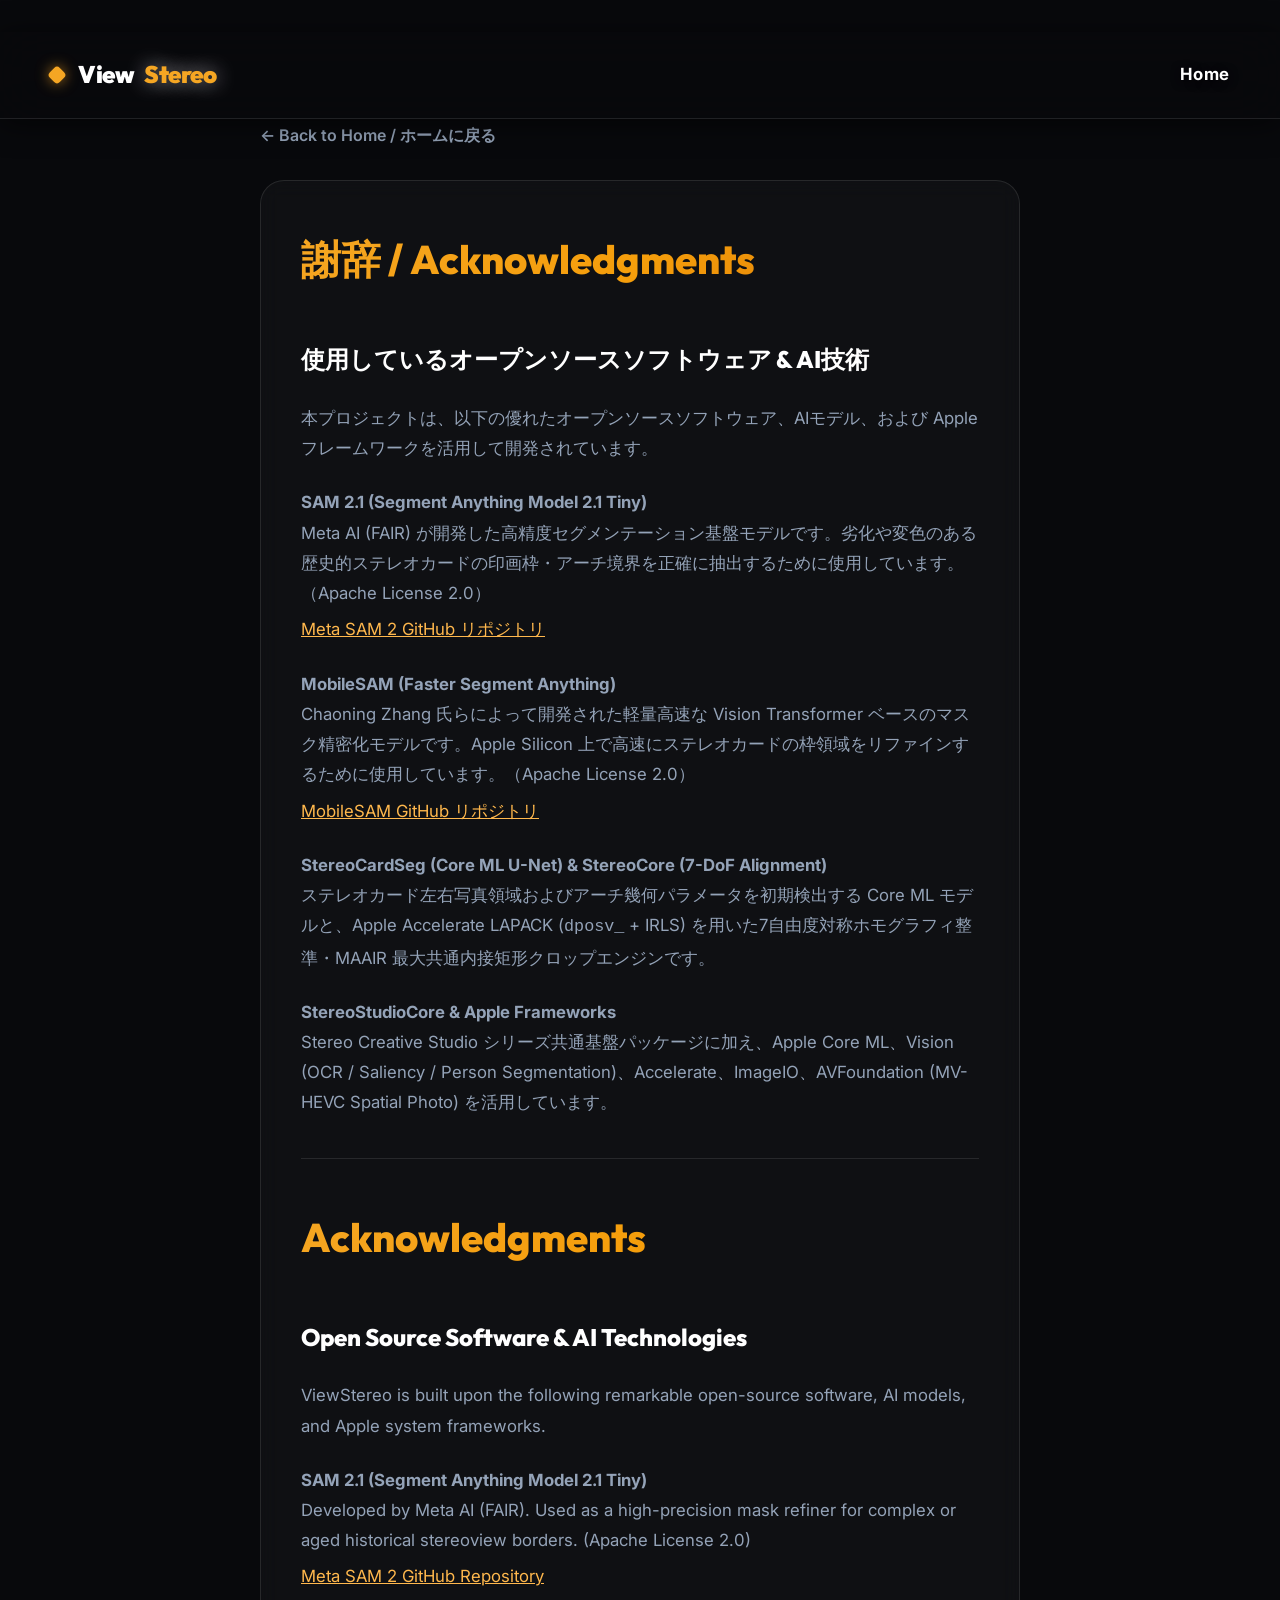
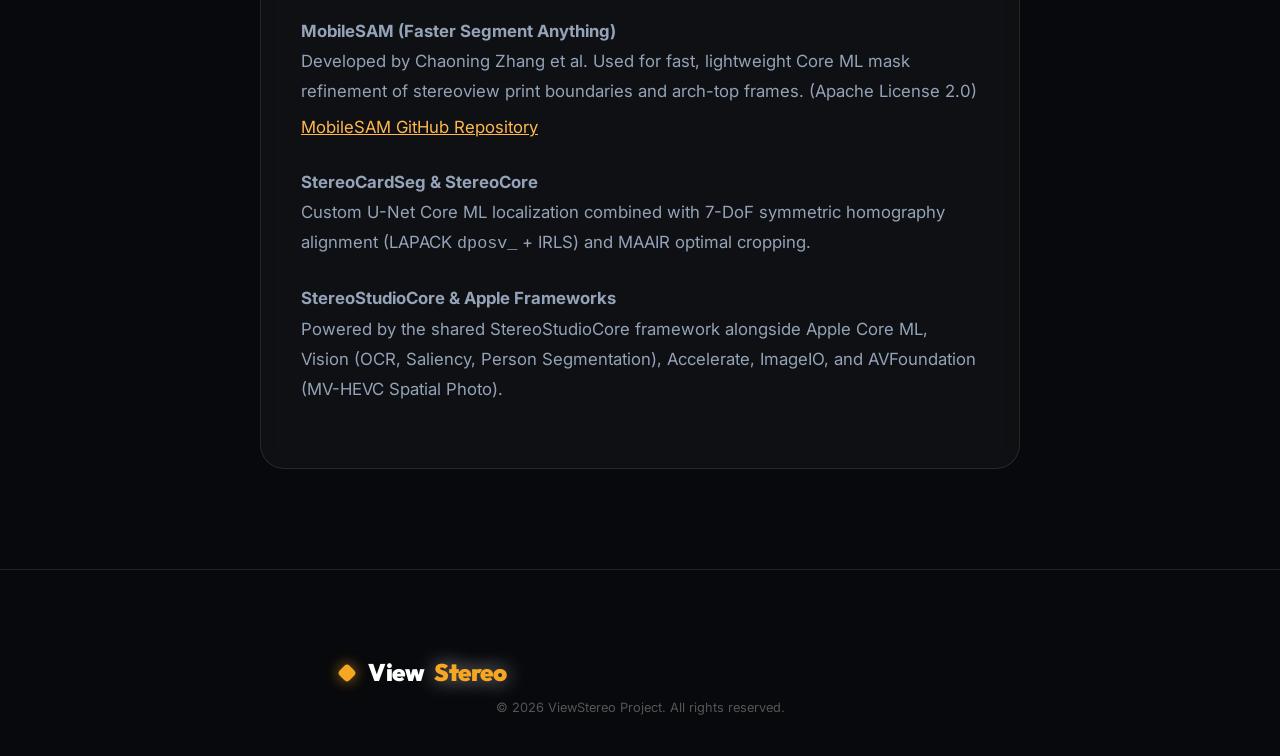
==== website/credits.html @ 20ddfec7 "Bump to v0.1.6: single-eye depth 3D salvage & anomaly diagnostics, persistent stereo source controls" ====
<!DOCTYPE html>
<html lang="ja">
<head>
    <meta charset="UTF-8">
    <meta name="viewport" content="width=device-width, initial-scale=1.0">
    <title>Acknowledgments | ViewStereo</title>
    <link rel="icon" type="image/png" href="favicon.png?v=0.1.6">
    <link rel="apple-touch-icon" href="apple-touch-icon.png?v=0.1.6">
    <link rel="stylesheet" href="styles.css?v=0.1.6">
    <style>
        .credits-container {
            max-width: 800px;
            margin: 120px auto 100px;
            padding: 0 20px;
        }
        .credits-section {
            background: var(--bg-card);
            border: 1px solid var(--border-glass);
            border-radius: 24px;
            padding: 40px;
            backdrop-filter: blur(10px);
        }
        .credits-section h1 {
            font-size: 2.5rem;
            margin-bottom: 40px;
            background: var(--gradient-spatial);
            -webkit-background-clip: text;
            -webkit-text-fill-color: transparent;
        }
        .credits-section p {
            color: var(--text-secondary);
            margin-bottom: 24px;
            line-height: 1.8;
            font-size: 1.05rem;
        }
        .credits-section a {
            color: var(--accent-view-glow);
            text-decoration: underline;
            transition: color 0.3s;
        }
        .credits-section a:hover {
            color: #fff;
        }
        .back-home {
            display: inline-flex;
            align-items: center;
            gap: 8px;
            color: var(--text-secondary);
            text-decoration: none;
            margin-bottom: 30px;
            font-weight: 600;
            transition: color 0.3s;
        }
        .back-home:hover {
            color: #fff;
        }
        hr {
            border: 0;
            border-top: 1px solid var(--border-glass);
            margin: 40px 0;
        }
    </style>
</head>
<body>
    <nav>
        <div class="logo"><span class="depth">View</span><span class="stereo">Stereo</span></div>
        <div class="nav-links">
            <a href="index.html">Home</a>
        </div>
    </nav>

    <div class="credits-container">
        <a href="index.html" class="back-home">← Back to Home / ホームに戻る</a>

        <div class="credits-section">
            <h1 id="ja">謝辞 / Acknowledgments</h1>

            <h2 style="font-size: 1.5rem; margin-top: 20px; margin-bottom: 20px; color: var(--text-primary);">使用しているオープンソースソフトウェア & AI技術</h2>
            <p>
                本プロジェクトは、以下の優れたオープンソースソフトウェア、AIモデル、および Apple フレームワークを活用して開発されています。
            </p>
            <p>
                <strong>SAM 2.1 (Segment Anything Model 2.1 Tiny)</strong><br>
                Meta AI (FAIR) が開発した高精度セグメンテーション基盤モデルです。劣化や変色のある歴史的ステレオカードの印画枠・アーチ境界を正確に抽出するために使用しています。（Apache License 2.0）<br>
                <a href="https://github.com/facebookresearch/sam2" target="_blank" rel="noopener noreferrer" style="display: inline-block; margin-top: 6px;">Meta SAM 2 GitHub リポジトリ</a>
            </p>
            <p>
                <strong>MobileSAM (Faster Segment Anything)</strong><br>
                Chaoning Zhang 氏らによって開発された軽量高速な Vision Transformer ベースのマスク精密化モデルです。Apple Silicon 上で高速にステレオカードの枠領域をリファインするために使用しています。（Apache License 2.0）<br>
                <a href="https://github.com/ChaoningZhang/MobileSAM" target="_blank" rel="noopener noreferrer" style="display: inline-block; margin-top: 6px;">MobileSAM GitHub リポジトリ</a>
            </p>
            <p>
                <strong>StereoCardSeg (Core ML U-Net) &amp; StereoCore (7-DoF Alignment)</strong><br>
                ステレオカード左右写真領域およびアーチ幾何パラメータを初期検出する Core ML モデルと、Apple Accelerate LAPACK (<code>dposv_</code> + IRLS) を用いた7自由度対称ホモグラフィ整準・MAAIR 最大共通内接矩形クロップエンジンです。
            </p>
            <p>
                <strong>StereoStudioCore &amp; Apple Frameworks</strong><br>
                Stereo Creative Studio シリーズ共通基盤パッケージに加え、Apple Core ML、Vision (OCR / Saliency / Person Segmentation)、Accelerate、ImageIO、AVFoundation (MV-HEVC Spatial Photo) を活用しています。
            </p>

            <hr>

            <h1 id="en">Acknowledgments</h1>
            <h2 style="font-size: 1.5rem; margin-top: 20px; margin-bottom: 20px; color: var(--text-primary);">Open Source Software &amp; AI Technologies</h2>
            <p>
                ViewStereo is built upon the following remarkable open-source software, AI models, and Apple system frameworks.
            </p>
            <p>
                <strong>SAM 2.1 (Segment Anything Model 2.1 Tiny)</strong><br>
                Developed by Meta AI (FAIR). Used as a high-precision mask refiner for complex or aged historical stereoview borders. (Apache License 2.0)<br>
                <a href="https://github.com/facebookresearch/sam2" target="_blank" rel="noopener noreferrer" style="display: inline-block; margin-top: 6px;">Meta SAM 2 GitHub Repository</a>
            </p>
            <p>
                <strong>MobileSAM (Faster Segment Anything)</strong><br>
                Developed by Chaoning Zhang et al. Used for fast, lightweight Core ML mask refinement of stereoview print boundaries and arch-top frames. (Apache License 2.0)<br>
                <a href="https://github.com/ChaoningZhang/MobileSAM" target="_blank" rel="noopener noreferrer" style="display: inline-block; margin-top: 6px;">MobileSAM GitHub Repository</a>
            </p>
            <p>
                <strong>StereoCardSeg &amp; StereoCore</strong><br>
                Custom U-Net Core ML localization combined with 7-DoF symmetric homography alignment (LAPACK <code>dposv_</code> + IRLS) and MAAIR optimal cropping.
            </p>
            <p>
                <strong>StereoStudioCore &amp; Apple Frameworks</strong><br>
                Powered by the shared StereoStudioCore framework alongside Apple Core ML, Vision (OCR, Saliency, Person Segmentation), Accelerate, ImageIO, and AVFoundation (MV-HEVC Spatial Photo).
            </p>
        </div>
    </div>

    <footer>
        <div class="footer-content">
            <div class="logo"><span class="depth">View</span><span class="stereo">Stereo</span></div>
            <p class="copyright">&copy; 2026 ViewStereo Project. All rights reserved.</p>
        </div>
    </footer>
</body>
</html>
---- website/styles.css ----
@import url('https://fonts.googleapis.com/css2?family=Inter:wght@300;400;500;600&family=Outfit:wght@400;600;700;800;900&family=Noto+Serif+JP:wght@700;900&display=swap');

:root {
    --bg-dark: #08090C; /* 深遠なオブシディアンブラック */
    --bg-card: rgba(255, 255, 255, 0.03);
    --bg-glass: rgba(8, 9, 12, 0.88); /* 洗練されたフロストガラス背景 */
    --text-primary: #ffffff;
    --text-secondary: #94A3B8; /* クールで透明感のあるスレートグレー */
    --accent-view: #F5A623; /* ViewStereo シグネチャーアンバーゴールド */
    --accent-panor: #F5A623;
    --accent-view-glow: #FFB84D; /* アンバーゴールドの発光グロー */
    --accent-panor-glow: #FFB84D;
    --accent-silver: #FDE68A; /* ウォームブラス */
    --accent-white-dim: rgba(255, 255, 255, 0.7);
    --border-glass: rgba(255, 255, 255, 0.1);
    --border-accent: rgba(245, 166, 35, 0.38); /* アンバーエッジ */
    --gradient-spatial: linear-gradient(135deg, #F5A623 0%, #F59E0B 50%, #D97706 100%); /* メインCTA: アンバーゴールド */
    --gradient-white: linear-gradient(135deg, #FFB84D 0%, #F5A623 100%);
    --gradient-emerald: linear-gradient(135deg, #F5A623 0%, #D97706 100%);
    --gradient-green: linear-gradient(135deg, #F5A623 0%, #D97706 100%);
    --gradient-red: linear-gradient(135deg, #F5A623 0%, #D97706 100%);
    --font-main: 'Inter', sans-serif;
    --font-heading: 'Outfit', sans-serif;
    --font-serif: 'Noto Serif JP', serif;
}

* {
    margin: 0;
    padding: 0;
    box-sizing: border-box;
}

body {
    font-family: var(--font-main);
    background-color: var(--bg-dark);
    color: var(--text-primary);
    line-height: 1.9;
    overflow-x: hidden;
    -webkit-font-smoothing: antialiased;
    background-image: 
        radial-gradient(circle at 50% 50%, rgba(245, 166, 35, 0.03) 0%, transparent 100%),
        url("data:image/svg+xml,%3Csvg viewBox='0 0 200 200' xmlns='http://www.w3.org/2000/svg'%3E%3Cfilter id='noiseFilter'%3E%3CfeTurbulence type='fractalNoise' baseFrequency='0.65' numOctaves='3' stitchTiles='stitch'/%3E%3C/filter%3E%3Crect width='100%25' height='100%25' filter='url(%23noiseFilter)' opacity='0.015'/%3E%3C/svg%3E");
    background-blend-mode: overlay;
}

h1, h2, h3 {
    font-family: 'Outfit', sans-serif;
    font-weight: 800;
}

/* Navigation */
.mac-exclusive-banner {
    position: fixed;
    top: 0;
    width: 100%;
    height: 32px;
    background: #08090C;
    border-bottom: 1px solid var(--border-accent);
    backdrop-filter: blur(10px);
    -webkit-backdrop-filter: blur(10px);
    display: flex;
    justify-content: center;
    align-items: center;
    font-size: 0.75rem;
    font-weight: 700;
    color: #FFFFFF;
    z-index: 1001;
    letter-spacing: 0.05em;
    font-family: var(--font-heading);
}

nav {
    position: fixed;
    top: 32px;
    width: 100%;
    padding: 20px 50px;
    display: flex;
    justify-content: space-between;
    align-items: center;
    background: var(--bg-glass);
    backdrop-filter: blur(25px);
    -webkit-backdrop-filter: blur(25px);
    z-index: 1000;
    border-bottom: 1px solid var(--border-glass);
    box-shadow: 0 4px 30px rgba(0, 0, 0, 0.6);
    transition: all 0.3s ease;
}

.logo {
    font-size: 1.5rem;
    font-weight: 900;
    letter-spacing: -0.02em;
    font-family: var(--font-heading);
    position: relative;
    display: flex;
    align-items: center;
    gap: 10px;
}

.logo::before {
    content: "";
    width: 14px;
    height: 14px;
    background: #FFFFFF;
    border-radius: 4px;
    margin-right: 4px;
    box-shadow: 0 0 16px rgba(255, 255, 255, 0.8);
    transform: rotate(45deg);
    display: inline-block;
}

.logo span.depth { color: #ffffff; }
.logo span.stereo { 
    color: var(--accent-silver);
    text-shadow: 0 0 20px rgba(255, 255, 255, 0.6);
}

.nav-links {
    display: flex;
    gap: 30px;
    align-items: center;
}

.lang-toggle {
    background: rgba(255, 255, 255, 0.05);
    border: 1px solid var(--border-glass);
    color: #fff;
    padding: 7px 14px;
    border-radius: 8px;
    font-size: 0.85rem;
    font-weight: 700;
    letter-spacing: 0.02em;
    cursor: pointer;
    transition: all 0.3s;
    margin-right: 15px;
    text-shadow: 0 2px 4px rgba(0,0,0,0.5);
}

.lang-toggle:hover {
    background: rgba(255, 255, 255, 0.12);
    color: #FFFFFF;
    border-color: rgba(255, 255, 255, 0.4);
}

.nav-links a {
    text-decoration: none;
    color: #fff;
    font-size: 1.05rem;
    font-weight: 700;
    letter-spacing: 0.04em;
    transition: all 0.3s;
    text-shadow: 0 2px 10px rgba(0,0,0,0.8);
}

.nav-links a:hover {
    color: #FFFFFF;
    text-shadow: 0 0 12px rgba(255, 255, 255, 0.8);
}

.btn-cta {
    background: #FFFFFF;
    color: #08090C;
    padding: 12px 28px;
    border-radius: 100px;
    text-decoration: none;
    font-weight: 800;
    font-size: 0.95rem;
    transition: all 0.3s cubic-bezier(0.23, 1, 0.32, 1);
    border: 1px solid rgba(255, 255, 255, 0.9);
    box-shadow: 0 10px 30px rgba(255, 255, 255, 0.35);
}

.btn-cta:hover {
    transform: translateY(-2px);
    box-shadow: 0 15px 45px rgba(255, 255, 255, 0.55);
    filter: brightness(1.05);
}

/* Hero Section */
.hero {
    min-height: 100vh;
    display: flex;
    justify-content: center;
    align-items: center;
    position: relative;
    overflow: hidden;
    padding: 130px 24px 60px;
    background-color: var(--bg-dark);
}

.hero-background {
    position: absolute;
    inset: 0;
    width: 100%;
    height: 100%;
    z-index: 0;
    pointer-events: none;
    overflow: hidden;
    background-color: var(--bg-dark);
    background-image: 
        radial-gradient(circle at 50% 50%, rgba(8, 9, 12, 0.45) 0%, rgba(8, 9, 12, 0.96) 100%),
        url('assets/zen_hero.jpg?v=0.0.1');
    background-image: 
        radial-gradient(circle at 50% 50%, rgba(8, 9, 12, 0.45) 0%, rgba(8, 9, 12, 0.96) 100%),
        image-set(
            url('assets/zen_hero.webp?v=0.0.1') type('image/webp') 1x,
            url('assets/zen_hero.jpg?v=0.0.1') type('image/jpeg') 1x
        );
    background-repeat: no-repeat;
    background-position: center center;
    background-size: cover;
}

.hero-ambient-glow {
    position: absolute;
    width: 850px;
    height: 850px;
    top: 52%;
    right: 12%;
    transform: translateY(-50%);
    background: radial-gradient(circle, rgba(255, 255, 255, 0.16) 0%, rgba(203, 213, 225, 0.08) 40%, rgba(0, 0, 0, 0) 70%);
    filter: blur(80px);
    border-radius: 50%;
    pointer-events: none;
    z-index: 0;
    animation: ambientPulse 8s ease-in-out infinite alternate;
}

@keyframes ambientPulse {
    0% {
        transform: translateY(-50%) scale(0.92);
        opacity: 0.6;
    }
    100% {
        transform: translateY(-50%) scale(1.15);
        opacity: 0.9;
    }
}

.hero-canvas {
    position: absolute;
    inset: 0;
    width: 100%;
    height: 100%;
    z-index: 1;
    pointer-events: none;
}

.hero-content {
    max-width: 1580px;
    width: 100%;
    margin: 0 auto;
    padding: 20px 30px;
    display: grid;
    grid-template-columns: minmax(440px, 1fr) minmax(500px, 1.25fr);
    align-items: center;
    gap: 48px;
    z-index: 2;
    position: relative;
}

/* Ensure Hero elements are immediately visible with smooth entry animation */
.hero .hero-text-panel {
    opacity: 1 !important;
    transform: none !important;
    animation: heroPanelFadeIn 1s cubic-bezier(0.16, 1, 0.3, 1) both;
}

.hero .hero-showcase {
    opacity: 1 !important;
    transform: none !important;
    animation: heroShowcaseFadeIn 1.2s cubic-bezier(0.16, 1, 0.3, 1) both;
}

@keyframes heroPanelFadeIn {
    0% {
        opacity: 0;
        transform: translateX(-30px);
    }
    100% {
        opacity: 1;
        transform: translateX(0);
    }
}

@keyframes heroShowcaseFadeIn {
    0% {
        opacity: 0;
        transform: translateX(30px) scale(0.96);
    }
    100% {
        opacity: 1;
        transform: translateX(0) scale(1);
    }
}

.hero-text-panel {
    background: rgba(8, 9, 12, 0.82);
    backdrop-filter: blur(30px);
    -webkit-backdrop-filter: blur(30px);
    padding: 48px;
    border-radius: 24px;
    border: 1px solid rgba(255, 255, 255, 0.12);
    border-left: 4px solid #FFFFFF;
    box-shadow: 0 25px 70px rgba(0, 0, 0, 0.8), -8px 0 30px rgba(255, 255, 255, 0.12);
    width: 100%;
}

.hero-app-header {
    display: flex;
    align-items: center;
    gap: 18px;
    margin-bottom: 20px;
}

.hero-app-badge-icon {
    width: 58px;
    height: 58px;
    border-radius: 14px;
    overflow: hidden;
    box-shadow: 0 8px 25px rgba(255, 255, 255, 0.25);
    border: 1px solid rgba(255, 255, 255, 0.3);
    display: block;
    flex-shrink: 0;
    transition: transform 0.3s cubic-bezier(0.34, 1.56, 0.64, 1), box-shadow 0.3s ease;
}

.hero-app-badge-icon:hover {
    transform: scale(1.08);
    box-shadow: 0 12px 35px rgba(255, 255, 255, 0.45);
}

.hero-app-badge-icon img {
    width: 100%;
    height: 100%;
    object-fit: cover;
    display: block;
}

.hero-app-name {
    font-size: clamp(2.4rem, 4.2vw, 3.8rem);
    font-weight: 950;
    letter-spacing: -0.04em;
    line-height: 1;
    margin-bottom: 4px;
    display: flex;
    gap: 8px;
    font-family: var(--font-heading);
}

.hero-version {
    display: inline-flex;
    align-items: center;
    gap: 10px;
    background: rgba(255, 255, 255, 0.08);
    border: 1px solid rgba(255, 255, 255, 0.22);
    padding: 4px 12px;
    border-radius: 100px;
    color: #F8FAFC;
    font-family: 'Inter', sans-serif;
    font-size: 0.8rem;
    font-weight: 700;
    letter-spacing: 0.04em;
}

.hero-btns {
    display: flex;
    align-items: center;
    gap: 18px;
    margin-top: 36px;
    flex-wrap: wrap;
}

.btn-secondary {
    display: inline-flex;
    align-items: center;
    justify-content: center;
    padding: 15px 32px;
    border-radius: 100px;
    color: var(--text-primary);
    background: rgba(255, 255, 255, 0.05);
    border: 1px solid rgba(255, 255, 255, 0.15);
    font-weight: 700;
    font-size: 1.05rem;
    text-decoration: none;
    backdrop-filter: blur(15px);
    -webkit-backdrop-filter: blur(15px);
    transition: all 0.3s cubic-bezier(0.23, 1, 0.32, 1);
}

.btn-secondary:hover {
    background: rgba(255, 255, 255, 0.12);
    border-color: rgba(255, 255, 255, 0.5);
    transform: translateY(-2px);
    box-shadow: 0 10px 25px rgba(0, 0, 0, 0.4);
    color: #FFFFFF;
}

/* 3D Studio Mockup Showcase */
.hero-showcase {
    perspective: 1400px;
    width: 100%;
    position: relative;
}

.studio-window {
    background: rgba(12, 14, 20, 0.88);
    backdrop-filter: blur(35px);
    -webkit-backdrop-filter: blur(35px);
    border-radius: 20px;
    border: 1px solid rgba(255, 255, 255, 0.15);
    box-shadow: 
        0 30px 90px rgba(0, 0, 0, 0.85),
        0 0 50px rgba(255, 255, 255, 0.1),
        inset 0 1px 0 rgba(255, 255, 255, 0.2);
    overflow: hidden;
    transform-style: preserve-3d;
    transition: transform 0.6s cubic-bezier(0.16, 1, 0.3, 1), box-shadow 0.6s ease;
}

.studio-window:hover {
    box-shadow: 
        0 40px 110px rgba(0, 0, 0, 0.9),
        0 0 70px rgba(255, 255, 255, 0.25),
        inset 0 1px 0 rgba(255, 255, 255, 0.35);
}

.window-header {
    height: 44px;
    background: rgba(255, 255, 255, 0.03);
    border-bottom: 1px solid rgba(255, 255, 255, 0.08);
    padding: 0 18px;
    display: flex;
    align-items: center;
    justify-content: space-between;
    font-size: 0.8rem;
    color: var(--text-secondary);
    user-select: none;
}

.traffic-lights {
    display: flex;
    gap: 8px;
    align-items: center;
}

.traffic-lights .light {
    width: 11px;
    height: 11px;
    border-radius: 50%;
    display: inline-block;
}

.traffic-lights .close { background: #FF5F56; }
.traffic-lights .minimize { background: #FFBD2E; }
.traffic-lights .maximize { background: #27C93F; }

.window-title {
    font-weight: 600;
    letter-spacing: 0.02em;
    display: flex;
    align-items: center;
    gap: 8px;
}

.window-brand {
    color: #fff;
    font-weight: 700;
}

.window-file {
    color: var(--text-secondary);
    font-size: 0.75rem;
    opacity: 0.8;
}

.window-status-pill {
    display: flex;
    align-items: center;
    gap: 7px;
    background: rgba(255, 255, 255, 0.08);
    border: 1px solid rgba(255, 255, 255, 0.25);
    padding: 3px 10px;
    border-radius: 100px;
    font-size: 0.7rem;
    font-weight: 700;
    color: #FFFFFF;
    letter-spacing: 0.04em;
}

.window-status-pill .status-dot {
    width: 6px;
    height: 6px;
    border-radius: 50%;
    background: #FFFFFF;
    box-shadow: 0 0 8px #FFFFFF;
    animation: statusPulse 1.8s infinite;
}

@keyframes statusPulse {
    0%, 100% { opacity: 1; transform: scale(1); }
    50% { opacity: 0.4; transform: scale(0.85); }
}

.window-viewport {
    height: 440px;
    position: relative;
    overflow: hidden;
    background: radial-gradient(circle at 50% 50%, #0d1219 0%, #050608 100%);
    perspective: 1200px;
    display: flex;
    align-items: center;
    justify-content: center;
    padding: 20px;
}

.layer-stage {
    position: relative;
    width: 86%;
    height: 78%;
    transform-style: preserve-3d;
    transform: rotateY(-14deg) rotateX(8deg);
    transition: transform 0.7s cubic-bezier(0.16, 1, 0.3, 1);
}

.studio-window:hover .layer-stage {
    transform: rotateY(-6deg) rotateX(3deg);
}

.stage-layer {
    position: absolute;
    width: 82%;
    height: 82%;
    top: 9%;
    left: 9%;
    border-radius: 14px;
    overflow: hidden;
    transform-style: preserve-3d;
    transition: all 0.6s cubic-bezier(0.16, 1, 0.3, 1);
    border: 1px solid rgba(255, 255, 255, 0.15);
}

.layer-tag {
    position: absolute;
    top: 12px;
    left: 12px;
    z-index: 10;
    font-size: 0.68rem;
    font-weight: 800;
    letter-spacing: 0.05em;
    padding: 3px 10px;
    border-radius: 6px;
    backdrop-filter: blur(8px);
    text-transform: uppercase;
    font-family: var(--font-heading);
}

/* Layer 1: Monocular 360° ERP */
.layer-card {
    transform: translateZ(-15px) translateX(-45px) translateY(-25px);
    box-shadow: 0 20px 45px rgba(0, 0, 0, 0.8);
    opacity: 0.9;
}

.layer-card .layer-tag {
    background: rgba(0, 0, 0, 0.75);
    color: #fff;
    border: 1px solid rgba(255, 255, 255, 0.2);
}

.layer-img-container {
    width: 100%;
    height: 100%;
}

.layer-img-container img {
    width: 100%;
    height: 100%;
    object-fit: cover;
    filter: brightness(0.9) contrast(1.1);
}

/* Layer 2: AI Metric Depth Map */
.layer-seg {
    transform: translateZ(35px) translateX(0px) translateY(5px);
    box-shadow: 0 25px 60px rgba(0, 0, 0, 0.7), 0 0 30px rgba(255, 255, 255, 0.2);
    border-color: rgba(255, 255, 255, 0.4);
    opacity: 0.92;
}

.layer-seg .layer-tag {
    background: rgba(255, 255, 255, 0.18);
    color: #ffffff;
    border: 1px solid rgba(255, 255, 255, 0.45);
}

.depth-visual-surface {
    width: 100%;
    height: 100%;
    background: 
        radial-gradient(ellipse at 30% 40%, rgba(255, 255, 255, 0.9) 0%, rgba(203, 213, 225, 0.75) 45%, rgba(100, 116, 139, 0.6) 75%, rgba(8, 9, 12, 0.95) 100%),
        repeating-linear-gradient(0deg, rgba(255, 255, 255, 0.12) 0px, rgba(255, 255, 255, 0.12) 2px, transparent 2px, transparent 16px);
    background-blend-mode: hard-light, normal;
    filter: contrast(1.3);
    position: relative;
}

.depth-visual-surface::after {
    content: '';
    position: absolute;
    inset: 0;
    background: 
        repeating-radial-gradient(circle at 45% 45%, transparent 0, transparent 25px, rgba(255, 255, 255, 0.25) 26px, transparent 28px);
    opacity: 0.7;
}

/* Layer 3: ODS Spatial 3D / Gururin */
.layer-window {
    transform: translateZ(85px) translateX(45px) translateY(35px);
    box-shadow: 0 30px 80px rgba(0, 0, 0, 0.85), 0 0 40px rgba(255, 255, 255, 0.2);
    border-color: rgba(255, 255, 255, 0.6);
    background: rgba(14, 18, 24, 0.55);
    backdrop-filter: blur(3px);
}

.layer-window .layer-tag {
    background: rgba(255, 255, 255, 0.2);
    color: #FFFFFF;
    border: 1px solid rgba(255, 255, 255, 0.7);
}

.stereo-visual-surface {
    width: 100%;
    height: 100%;
    position: relative;
    background-image: 
        linear-gradient(135deg, rgba(255, 255, 255, 0.12) 0%, rgba(203, 213, 225, 0.08) 100%);
}

.stereo-grid-overlay {
    width: 100%;
    height: 100%;
    background-image: 
        linear-gradient(rgba(255, 255, 255, 0.35) 1px, transparent 1px),
        linear-gradient(90deg, rgba(255, 255, 255, 0.35) 1px, transparent 1px);
    background-size: 28px 28px;
    mask-image: radial-gradient(circle at 50% 50%, black 40%, transparent 85%);
    -webkit-mask-image: radial-gradient(circle at 50% 50%, black 40%, transparent 85%);
}

/* Hover Fan-out Effect on Layers */
.studio-window:hover .layer-card {
    transform: translateZ(-30px) translateX(-75px) translateY(-40px) rotateY(-4deg);
    opacity: 1;
}

.studio-window:hover .layer-seg {
    transform: translateZ(50px) translateX(0px) translateY(0px);
    opacity: 1;
}

.studio-window:hover .layer-window {
    transform: translateZ(130px) translateX(75px) translateY(40px) rotateY(4deg);
    opacity: 1;
}

/* Viewport HUD */
.viewport-hud {
    position: absolute;
    bottom: 18px;
    left: 20px;
    right: 20px;
    display: flex;
    gap: 10px;
    align-items: center;
    z-index: 20;
    pointer-events: none;
}

.hud-pill {
    background: rgba(8, 9, 12, 0.75);
    backdrop-filter: blur(12px);
    -webkit-backdrop-filter: blur(12px);
    border: 1px solid rgba(255, 255, 255, 0.12);
    border-radius: 8px;
    padding: 5px 12px;
    font-size: 0.72rem;
    font-weight: 700;
    color: #e2e8f0;
    font-family: var(--font-heading);
    display: flex;
    align-items: center;
    gap: 6px;
    letter-spacing: 0.03em;
}

.hud-pill .hud-label {
    color: var(--text-secondary);
    font-size: 0.65rem;
    font-weight: 500;
    text-transform: uppercase;
}

.hud-pill.active {
    border-color: rgba(255, 255, 255, 0.6);
    color: #ffffff;
    background: rgba(255, 255, 255, 0.15);
}

/* Hero App Name */
.hero-app-name {
    font-size: 6rem;
    font-weight: 950;
    letter-spacing: -0.04em;
    line-height: 1;
    margin-bottom: 10px;
    display: flex;
    gap: 10px;
    font-family: var(--font-heading);
    animation: heroNameFadeIn 1s ease-out both;
}

.hero-app-name span.depth {
    color: #ffffff;
    filter: drop-shadow(0 0 30px rgba(255, 255, 255, 0.4));
}

.hero-app-name span.stereo {
    color: var(--accent-silver);
    filter: drop-shadow(0 0 30px rgba(255, 255, 255, 0.4));
}

.hero-version {
    display: inline-flex;
    align-items: center;
    gap: 12px;
    background: rgba(255, 255, 255, 0.08);
    border: 1px solid rgba(255, 255, 255, 0.22);
    padding: 6px 16px;
    border-radius: 100px;
    color: #ffffff;
    font-family: 'Inter', sans-serif;
    font-size: 0.9rem;
    font-weight: 700;
    margin-bottom: 32px;
    letter-spacing: 0.05em;
    backdrop-filter: blur(8px);
    -webkit-backdrop-filter: blur(8px);
    animation: heroNameFadeIn 1.2s ease-out both;
}

.badge-zen {
    display: inline-block;
    padding: 6px 16px;
    background: rgba(255, 255, 255, 0.05);
    border: 1px solid var(--border-accent);
    border-radius: 100px;
    color: var(--accent-panor);
    font-size: 0.8rem;
    font-weight: 700;
    letter-spacing: 0.08em;
    text-transform: uppercase;
    margin-bottom: 20px;
    backdrop-filter: blur(8px);
    -webkit-backdrop-filter: blur(8px);
}

.new-update-badge {
    background: #FFFFFF;
    color: #08090C !important;
    font-size: 0.72rem;
    padding: 2px 10px;
    border-radius: 100px;
    font-weight: 900;
    text-transform: uppercase;
    letter-spacing: 0.03em;
    box-shadow: 0 0 15px rgba(255, 255, 255, 0.5);
    animation: badgePulse 2s infinite;
}

@keyframes badgePulse {
    0% {
        transform: scale(1);
        box-shadow: 0 0 0 0 rgba(255, 255, 255, 0.6);
    }
    70% {
        transform: scale(1.04);
        box-shadow: 0 0 0 8px rgba(255, 255, 255, 0);
    }
    100% {
        transform: scale(1);
        box-shadow: 0 0 0 0 rgba(255, 255, 255, 0);
    }
}

@keyframes heroNameFadeIn {
    from {
        opacity: 0;
        transform: translateY(-16px);
    }
    to {
        opacity: 1;
        transform: translateY(0);
    }
}

.hero h1 {
    font-family: var(--font-serif);
    font-size: clamp(2rem, 3.2vw, 3rem);
    line-height: 1.3;
    margin-bottom: 24px;
    background: linear-gradient(to bottom, #fff 40%, #a7f3d0 100%);
    -webkit-background-clip: text;
    -webkit-text-fill-color: transparent;
    letter-spacing: 0.04em;
    font-weight: 900;
    filter: drop-shadow(0 4px 15px rgba(0,0,0,0.8));
    word-break: keep-all;
    overflow-wrap: break-word;
}

.hero h1 span {
    display: inline-block;
    white-space: nowrap;
}

.hero p {
    font-size: clamp(1rem, 3vw, 1.25rem); /* フォントサイズを可変に */
    color: #fff;
    max-width: 100%;
    width: 650px;
    margin: 0 0 40px;
    line-height: 1.8;
    letter-spacing: 0.02em;
    opacity: 1;
    text-shadow: 0 2px 10px rgba(0, 0, 0, 0.5);
}

/* About Project Section */
.about-project {
    padding: 80px 20px;
    background: radial-gradient(circle at center, rgba(255, 255, 255, 0.04) 0%, transparent 70%);
    border-bottom: 1px solid var(--border-glass);
    position: relative;
    z-index: 1;
}

.about-project .container p {
    color: var(--text-secondary);
    font-size: 1.15rem;
    max-width: 800px;
}

.about-project .tech-link {
    color: #ffffff;
    font-weight: 700;
}

.about-project .container {
    max-width: 1200px;
    margin: 0 auto;
    text-align: center;
}

.about-project p {
    font-size: 1.2rem;
    color: var(--text-primary);
    line-height: 2;
    font-weight: 500;
    letter-spacing: 0.01em;
    background: linear-gradient(to right, #fff, #9ca3af);
    -webkit-background-clip: text;
    -webkit-text-fill-color: transparent;
}

.tech-link {
    color: #ffffff;
    text-decoration: underline;
    pointer-events: auto; /* Ensure clickable */
    -webkit-text-fill-color: initial; /* Override text gradient */
    background: none;
    transition: opacity 0.2s;
}

.tech-link:hover {
    opacity: 0.8;
}

/* Dev Story Section */
/* Stereoview & Stereograph Heritage Section */
.stereoview-heritage {
    padding: 120px 24px;
    background: radial-gradient(circle at 50% 30%, rgba(245, 166, 35, 0.05) 0%, transparent 70%),
                radial-gradient(circle at 80% 80%, rgba(255, 184, 77, 0.03) 0%, transparent 60%);
    border-bottom: 1px solid var(--border-glass);
    position: relative;
    z-index: 1;
}

.stereoview-heritage .container {
    max-width: 1100px;
    margin: 0 auto;
}

.heritage-header {
    text-align: center;
    max-width: 860px;
    margin: 0 auto 60px;
}

.heritage-header .story-badge {
    margin-bottom: 20px;
}

.heritage-title {
    font-family: var(--font-serif);
    font-size: clamp(2rem, 4.5vw, 3.2rem);
    line-height: 1.35;
    margin-bottom: 24px;
    background: linear-gradient(to bottom, #FFFFFF 30%, #F5A623 90%);
    -webkit-background-clip: text;
    -webkit-text-fill-color: transparent;
    letter-spacing: 0.02em;
}

.heritage-subtitle {
    font-size: clamp(1rem, 2vw, 1.2rem);
    line-height: 1.85;
    color: var(--text-secondary);
    margin: 0 auto;
}

/* Heritage Main Story Card */
.story-card {
    background: rgba(255, 255, 255, 0.015);
    backdrop-filter: blur(24px);
    -webkit-backdrop-filter: blur(24px);
    border: 1px solid var(--border-accent);
    border-radius: 32px;
    padding: 48px;
    text-align: center;
    box-shadow: 0 30px 60px rgba(0, 0, 0, 0.5), 0 0 40px rgba(245, 166, 35, 0.08);
    position: relative;
    overflow: hidden;
    transition: transform 0.4s cubic-bezier(0.25, 1, 0.5, 1), border-color 0.4s, box-shadow 0.4s;
    margin-bottom: 60px;
}

.story-card::before {
    content: "";
    position: absolute;
    top: 0;
    left: 0;
    width: 100%;
    height: 100%;
    background: linear-gradient(135deg, rgba(245, 166, 35, 0.12) 0%, rgba(255, 184, 77, 0.02) 100%);
    opacity: 0;
    transition: opacity 0.4s;
    z-index: -1;
}

.story-card:hover {
    transform: translateY(-6px);
    border-color: rgba(245, 166, 35, 0.6);
    box-shadow: 0 40px 80px rgba(0, 0, 0, 0.6), 0 0 60px rgba(245, 166, 35, 0.2);
}

.story-card:hover::before {
    opacity: 1;
}

.story-image-container {
    max-width: 820px;
    margin: 0 auto 36px;
    border-radius: 20px;
    overflow: hidden;
    border: 1px solid var(--border-glass);
    box-shadow: 0 20px 40px rgba(0, 0, 0, 0.6);
    background: rgba(0, 0, 0, 0.5);
    aspect-ratio: 16 / 9;
    display: flex;
    justify-content: center;
    align-items: center;
}

.story-image {
    width: 100%;
    height: 100%;
    object-fit: cover;
    transition: transform 0.6s cubic-bezier(0.25, 1, 0.5, 1);
    display: block;
}

.story-card:hover .story-image {
    transform: scale(1.03);
}

.story-badge {
    display: inline-block;
    padding: 6px 18px;
    background: rgba(245, 166, 35, 0.1);
    border: 1px solid var(--border-accent);
    border-radius: 100px;
    color: var(--accent-view-glow);
    font-size: 0.75rem;
    font-weight: 800;
    text-transform: uppercase;
    letter-spacing: 0.15em;
    font-family: var(--font-heading);
    box-shadow: 0 0 20px rgba(245, 166, 35, 0.15);
}

.story-badge-note {
    display: inline-flex;
    align-items: center;
    gap: 8px;
    padding: 6px 16px;
    background: rgba(255, 255, 255, 0.05);
    border: 1px solid var(--border-glass);
    border-radius: 100px;
    color: var(--text-secondary);
    font-size: 0.8rem;
    font-weight: 600;
    margin-bottom: 20px;
    letter-spacing: 0.05em;
}

.story-title {
    font-family: var(--font-serif);
    font-size: clamp(1.6rem, 3.5vw, 2.3rem);
    line-height: 1.45;
    margin-bottom: 22px;
    background: linear-gradient(to bottom, #FFFFFF 40%, #E2E8F0 100%);
    -webkit-background-clip: text;
    -webkit-text-fill-color: transparent;
    letter-spacing: 0.02em;
}

.story-description {
    font-size: clamp(0.95rem, 2vw, 1.08rem);
    line-height: 1.9;
    color: var(--text-secondary);
    max-width: 820px;
    margin: 0 auto 36px;
    text-align: left;
    text-shadow: 0 2px 10px rgba(0,0,0,0.5);
}

.btn-story {
    display: inline-flex;
    align-items: center;
    gap: 12px;
    background: var(--gradient-spatial);
    color: #08090C;
    padding: 16px 42px;
    border-radius: 100px;
    text-decoration: none;
    font-weight: 700;
    font-size: 1.05rem;
    transition: all 0.3s cubic-bezier(0.23, 1, 0.32, 1);
    border: 1px solid rgba(255, 255, 255, 0.4);
    box-shadow: 0 10px 30px rgba(245, 166, 35, 0.3);
}

.btn-story:hover {
    transform: translateY(-2px);
    box-shadow: 0 16px 40px rgba(245, 166, 35, 0.5);
    filter: brightness(1.08);
}

.btn-story-icon {
    transition: transform 0.3s;
}

.btn-story:hover .btn-story-icon {
    transform: translateX(4px);
}

/* Heritage 3-Column Pillars */
.heritage-pillars {
    display: grid;
    grid-template-columns: repeat(3, 1fr);
    gap: 28px;
    margin-top: 40px;
}

.pillar-card {
    background: rgba(255, 255, 255, 0.02);
    border: 1px solid var(--border-glass);
    border-radius: 24px;
    padding: 36px 30px;
    position: relative;
    overflow: hidden;
    transition: all 0.35s ease;
    display: flex;
    flex-direction: column;
}

.pillar-card::before {
    content: "";
    position: absolute;
    top: 0;
    left: 0;
    right: 0;
    height: 3px;
    background: linear-gradient(90deg, transparent, var(--accent-view), transparent);
    opacity: 0;
    transition: opacity 0.35s ease;
}

.pillar-card:hover {
    transform: translateY(-6px);
    border-color: rgba(245, 166, 35, 0.4);
    background: rgba(255, 255, 255, 0.035);
    box-shadow: 0 20px 40px rgba(0, 0, 0, 0.4), 0 0 25px rgba(245, 166, 35, 0.1);
}

.pillar-card:hover::before {
    opacity: 1;
}

.pillar-number {
    font-family: var(--font-heading);
    font-size: 2.5rem;
    font-weight: 900;
    color: rgba(245, 166, 35, 0.25);
    line-height: 1;
    margin-bottom: 12px;
    letter-spacing: -0.02em;
}

.pillar-tag {
    display: inline-block;
    align-self: flex-start;
    font-size: 0.72rem;
    font-weight: 800;
    text-transform: uppercase;
    letter-spacing: 0.12em;
    color: var(--accent-view-glow);
    background: rgba(245, 166, 35, 0.08);
    border: 1px solid rgba(245, 166, 35, 0.25);
    padding: 3px 10px;
    border-radius: 6px;
    margin-bottom: 16px;
    font-family: var(--font-heading);
}

.pillar-card h4 {
    font-size: 1.25rem;
    font-weight: 700;
    color: #FFFFFF;
    margin-bottom: 14px;
    line-height: 1.4;
    font-family: var(--font-serif);
}

.pillar-card p {
    font-size: 0.95rem;
    line-height: 1.8;
    color: var(--text-secondary);
    margin: 0;
}

@media (max-width: 960px) {
    .heritage-pillars {
        grid-template-columns: 1fr;
        gap: 20px;
    }
    .story-card {
        padding: 32px 20px;
    }
    .story-description {
        text-align: left;
    }
}

/* Features Section */
.features {
    padding: 100px 50px;
    max-width: 1200px;
    margin: 0 auto;
}

.section-header {
    text-align: center;
    margin-bottom: 80px;
}

.section-header h2 {
    font-size: 3.5rem;
    margin-bottom: 16px;
    font-weight: 900;
}

.section-header p {
    color: #d1d1d6;
    font-size: 1.1rem;
}

/* Features Section */
.features {
    padding: 100px 50px;
    max-width: 1200px;
    margin: 0 auto;
    background-color: transparent;
}

.features .section-header h2 {
    color: var(--text-primary);
}

.features .section-header p {
    color: var(--text-secondary);
}

.feature-info h3 {
    color: #ffffff;
    text-shadow: 0 2px 10px rgba(0,0,0,0.3);
}

.feature-info p {
    color: rgba(255, 255, 255, 0.9);
}

.feature-gallery {
    max-width: 1200px;
    margin: 0 auto;
    padding: 0 20px;
}

.feature-item {
    display: flex;
    align-items: center;
    gap: 100px;
    margin-bottom: 200px;
}

.feature-item:nth-child(even) {
    flex-direction: row-reverse;
}

.feature-info {
    flex: 1;
}

.feature-visual {
    flex: 1.5;
    height: 600px;
    background-size: cover;
    background-position: center;
    border-radius: 4px;
    position: relative;
    box-shadow: 0 30px 60px rgba(0,0,0,0.5);
    border: 1px solid var(--border-glass);
}

.feature-visual::after {
    content: "";
    position: absolute;
    top: -20px;
    left: -20px;
    right: -20px;
    bottom: -20px;
    border: 1px solid rgba(255, 255, 255, 0.15);
    pointer-events: none;
    z-index: -1;
}

.feature-info h3 {
    font-family: var(--font-serif);
    font-size: 2.8rem;
    margin-bottom: 30px;
    color: var(--text-primary);
}

.feature-info p {
    font-size: 1.1rem;
    color: var(--text-secondary);
    line-height: 2.2;
    max-width: 500px;
}

@media (max-width: 1024px) {
    nav {
        padding: 20px 30px;
    }

    .nav-links {
        gap: 20px;
    }

    .tategaki {
        display: none;
    }

    .hero-content {
        grid-template-columns: 1fr;
        gap: 50px;
        padding: 100px 24px 50px;
    }

    .hero-text-panel {
        padding: 36px;
        max-width: 100%;
    }

    .hero-showcase {
        max-width: 740px;
        margin: 0 auto;
    }

    .hero-app-name {
        font-size: 3.5rem;
    }

    .hero h1 {
        font-size: 2.8rem;
        word-break: normal;
    }

    .feature-item, .feature-item:nth-child(even) {
        flex-direction: column;
        gap: 50px;
        margin-bottom: 120px;
    }
    .feature-visual {
        flex: none;
        width: 100%;
        height: 400px;
    }
}

/* Workflow / Technology */
.tech {
    padding: 120px 50px;
    text-align: center;
    background-color: var(--bg-dark); /* Black stripe */
    border-top: 1px solid var(--border-glass);
}

.tech-grid {
    display: flex;
    justify-content: center;
    gap: 60px;
    margin-top: 50px;
    flex-wrap: wrap;
}

.tech-item {
    display: flex;
    flex-direction: column;
    align-items: center;
    gap: 12px;
}

.tech-icon {
    width: 64px;
    height: 64px;
    background: var(--bg-card);
    border: 1px solid var(--border-glass);
    border-radius: 16px;
    display: flex;
    justify-content: center;
    align-items: center;
    font-weight: 800;
    color: var(--accent-panor);
    font-size: 1.2rem;
}

/* Footer */
footer {
    padding: 80px 50px 40px;
    border-top: 1px solid var(--border-glass);
    text-align: center;
}

.footer-content {
    max-width: 600px;
    margin: 0 auto;
}

.footer-links {
    display: flex;
    justify-content: center;
    gap: 40px;
    margin: 40px 0;
}

.footer-links a {
    color: var(--text-secondary);
    text-decoration: none;
    font-size: 0.9rem;
}

.copyright {
    color: #555;
    font-size: 0.8rem;
}

/* Animations */
.reveal {
    opacity: 0;
    transform: translateY(30px);
    transition: all 0.8s ease-out;
}

.reveal.active {
    opacity: 1;
    transform: translateY(0);
}

@media (prefers-reduced-motion: reduce) {
    html {
        scroll-behavior: auto;
    }
    .reveal {
        opacity: 1;
        transform: none;
        transition: none;
    }
    .hero-ambient-glow,
    .hero .hero-text-panel,
    .hero .hero-showcase,
    .status-dot,
    .hero-app-name,
    .badge-zen,
    .new-update-badge,
    .older-updates {
        animation: none;
    }
}

@media (max-width: 768px) {
    .stereoview-heritage {
        padding: 80px 16px;
    }

    .story-card {
        padding: 28px 16px;
        border-radius: 20px;
    }

    .story-title {
        font-size: 1.45rem;
    }

    .story-description {
        font-size: 0.95rem;
        line-height: 1.75;
    }

    .btn-story {
        width: 100%;
        justify-content: center;
        padding: 14px 20px;
        font-size: 0.95rem;
    }

    .hero {
        height: auto;
        min-height: 100vh;
        padding-top: 100px;
        padding-bottom: 50px;
    }

    .hero-content {
        padding: 40px 16px;
        gap: 36px;
    }

    .hero-text-panel {
        padding: 28px 20px;
        margin-left: 0;
        width: 100%;
        border-radius: 18px;
    }

    .hero-app-header {
        gap: 12px;
    }

    .hero-app-badge-icon {
        width: 46px;
        height: 46px;
        border-radius: 12px;
    }

    .window-viewport {
        height: 310px;
        padding: 12px;
    }

    .layer-stage {
        width: 90%;
        height: 80%;
        transform: rotateY(-8deg) rotateX(4deg);
    }

    .studio-window:hover .layer-stage {
        transform: rotateY(-3deg) rotateX(1deg);
    }

    .layer-card {
        transform: translateZ(0px) translateX(-15px) translateY(10px);
    }

    .layer-seg {
        transform: translateZ(25px) translateX(0px) translateY(0px);
    }

    .layer-window {
        transform: translateZ(50px) translateX(15px) translateY(-10px);
    }

    .studio-window:hover .layer-card {
        transform: translateZ(0px) translateX(-25px) translateY(15px);
    }

    .studio-window:hover .layer-seg {
        transform: translateZ(35px) translateX(0px) translateY(0px);
    }

    .studio-window:hover .layer-window {
        transform: translateZ(70px) translateX(25px) translateY(-15px);
    }

    .hud-pill {
        padding: 4px 8px;
        font-size: 0.65rem;
    }

    .hero-btns {
        flex-direction: column;
        width: 100%;
        gap: 12px;
    }

    .hero-btns .btn-cta, .hero-btns .btn-secondary {
        width: 100%;
        text-align: center;
        justify-content: center;
    }

    .feature-grid {
        grid-template-columns: 1fr;
    }
    
    .hero-app-name {
        font-size: 2.6rem;
    }

    .hero h1 {
        font-size: 2rem;
    }
    
    nav {
        padding: 20px;
    }
    
    .nav-links {
        display: none;
    }

    .mac-exclusive-banner {
        font-size: 0.7rem;
        padding: 0 15px;
        text-align: center;
    }

    nav {
        top: 32px;
        padding: 15px 20px;
    }
}


/* Security Note */
.security-note {
    max-width: 700px;
    margin: 60px auto 0;
    padding: 32px;
    background: rgba(245, 166, 35, 0.03);
    border: 1px solid var(--border-glass);
    border-radius: 24px;
    text-align: left;
    backdrop-filter: blur(10px);
}

.security-note h3 {
    font-size: 1.25rem;
    margin-bottom: 20px;
    color: var(--accent-panor);
    display: flex;
    align-items: center;
    gap: 12px;
}

.security-note h3::before {
    content: "🛡️";
    font-size: 1.2rem;
}

.security-steps h4 {
    font-size: 1rem;
    margin: 24px 0 12px;
    color: #fff;
    font-family: 'Outfit', sans-serif;
}

.security-steps p {
    font-size: 0.95rem;
    color: var(--text-secondary);
    margin-bottom: 16px;
}

.security-steps ol {
    margin-left: 24px;
    margin-bottom: 16px;
    color: var(--text-secondary);
}

.security-steps li {
    margin-bottom: 10px;
    font-size: 0.95rem;
}

.security-steps code {
    font-family: inherit;
    font-weight: 600;
    color: #fff;
}

.security-steps strong {
    color: #fff;
}

/* Powered by State-of-the-Art Tech Styles (Integrated) */
.tech-description {
    transition-delay: 0.2s;
}

.tech-description a {
    color: var(--accent-silver);
    text-decoration: underline;
    -webkit-text-fill-color: initial;
    background: none;
    transition: opacity 0.2s;
}

.tech-description a:hover {
    opacity: 0.8;
}

/* Updates Section */
.updates {
    padding: 100px 50px;
    max-width: 900px;
    margin: 0 auto;
}

.updates-container {
    background: var(--bg-card);
    border: 1px solid var(--border-glass);
    border-radius: 24px;
    padding: 32px;
}

.update-card {
    text-align: left;
}

.update-header {
    display: flex;
    justify-content: space-between;
    align-items: center;
    margin-bottom: 24px;
    border-bottom: 1px solid var(--border-glass);
    padding-bottom: 16px;
}

.version-tag {
    background: var(--gradient-spatial);
    color: #08090C;
    padding: 4px 12px;
    border-radius: 6px;
    font-weight: 800;
    font-size: 0.9rem;
}

.update-date {
    color: var(--text-secondary);
    font-size: 0.9rem;
    font-weight: 500;
}

.update-list {
    list-style: none;
}

.update-list li {
    position: relative;
    padding-left: 24px;
    margin-bottom: 12px;
    color: #d1d1d6;
    font-size: 1rem;
}

.update-list li::before {
    content: "→";
    position: absolute;
    left: 0;
    color: var(--accent-silver);
    font-weight: bold;
}

/* Changelog Item & Modern Updates */
.changelog-item {
    margin-bottom: 32px;
    padding-bottom: 24px;
    border-bottom: 1px solid var(--border-glass);
    text-align: left;
}

.changelog-item:last-child {
    border-bottom: none;
}

.version-header {
    display: flex;
    justify-content: space-between;
    align-items: center;
    margin-bottom: 16px;
}

.version-date {
    color: var(--text-secondary);
    font-size: 0.9rem;
    font-weight: 500;
}

.change-list {
    list-style: none;
    padding-left: 0;
}

.change-list li {
    position: relative;
    padding-left: 24px;
    margin-bottom: 12px;
    color: #d1d1d6;
    font-size: 1rem;
    line-height: 1.6;
}

.change-list li::before {
    content: "→";
    position: absolute;
    left: 0;
    color: var(--accent-silver);
    font-weight: bold;
}

/* Older Updates Toggle & Accordion */
.toggle-older-updates {
    display: flex;
    justify-content: center;
    margin: 32px 0 16px;
}

.toggle-older-updates.bottom {
    margin: 24px 0 8px;
    padding-top: 20px;
    border-top: 1px dashed var(--border-glass);
}

.btn-toggle-updates {
    -webkit-appearance: none;
    appearance: none;
    display: inline-flex;
    align-items: center;
    justify-content: center;
    gap: 10px;
    background: rgba(255, 255, 255, 0.06);
    border: 1px solid var(--border-glass);
    color: var(--text-primary);
    padding: 12px 28px;
    border-radius: 999px;
    font-size: 0.95rem;
    font-weight: 600;
    font-family: inherit;
    cursor: pointer;
    backdrop-filter: blur(10px);
    -webkit-backdrop-filter: blur(10px);
    outline: none;
    transition: all 0.3s cubic-bezier(0.16, 1, 0.3, 1);
    box-shadow: 0 4px 15px rgba(0, 0, 0, 0.15);
}

.btn-toggle-updates:hover {
    background: rgba(255, 255, 255, 0.1);
    border-color: rgba(255, 255, 255, 0.3);
    color: #fff;
    transform: translateY(-1px);
    box-shadow: 0 6px 20px rgba(255, 255, 255, 0.18);
}

.btn-toggle-updates .toggle-icon {
    transition: transform 0.3s ease;
    stroke: var(--accent-panor);
}

.btn-toggle-updates.open .toggle-icon {
    transform: rotate(180deg);
}

.older-updates {
    margin-top: 24px;
    padding-top: 24px;
    border-top: 1px solid var(--border-glass);
    animation: fadeIn 0.3s ease-in-out;
}

@keyframes fadeIn {
    from {
        opacity: 0;
        transform: translateY(-8px);
    }
    to {
        opacity: 1;
        transform: translateY(0);
    }
}

/* Footer SNS */
.footer-sns {
    display: flex;
    justify-content: center;
    margin: 20px 0 10px;
}

.sns-link {
    display: inline-flex;
    align-items: center;
    gap: 10px;
    color: var(--text-secondary);
    text-decoration: none;
    font-size: 0.95rem;
    font-weight: 700;
    padding: 10px 24px;
    border-radius: 12px;
    background: rgba(255, 255, 255, 0.03);
    border: 1px solid var(--border-glass);
    box-shadow: 0 4px 15px rgba(0, 0, 0, 0.2);
    transition: all 0.4s cubic-bezier(0.16, 1, 0.3, 1);
    backdrop-filter: blur(10px);
    -webkit-backdrop-filter: blur(10px);
}

.sns-link svg {
    transition: transform 0.4s cubic-bezier(0.175, 0.885, 0.32, 1.275);
}

.sns-link:hover {
    color: #ffffff;
    transform: translateY(-3px);
}

.sns-link.instagram:hover {
    border-color: rgba(225, 48, 108, 0.6);
    box-shadow: 0 8px 25px rgba(225, 48, 108, 0.35);
    background: radial-gradient(circle at 30% 107%, #fdf497 0%, #fdf497 5%, #fd5949 45%, #d6249f 60%, #285AEB 90%);
    text-shadow: 0 1px 3px rgba(0, 0, 0, 0.5);
}

.sns-link.instagram:hover svg {
    transform: scale(1.15) rotate(8deg);
}

/* Development Status Pill & Notice Box */
.hero-version-row {
    display: inline-flex;
    align-items: center;
    flex-wrap: wrap;
    gap: 10px;
    margin-top: 4px;
}

.dev-status-pill {
    display: inline-flex;
    align-items: center;
    padding: 4px 12px;
    border-radius: 999px;
    font-size: 0.76rem;
    font-weight: 800;
    letter-spacing: 0.04em;
    white-space: nowrap;
}

.dev-status-pill.status-early {
    background: rgba(245, 158, 11, 0.16);
    color: #FCD34D;
    border: 1px solid rgba(245, 158, 11, 0.45);
}

.dev-notice-box {
    max-width: 720px;
    margin: 28px auto 0;
    padding: 18px 24px;
    border-radius: 14px;
    background: rgba(245, 158, 11, 0.08);
    border: 1px solid rgba(245, 158, 11, 0.32);
    border-left: 4px solid #F59E0B;
    text-align: left;
}

.dev-notice-box strong {
    display: block;
    color: #FCD34D;
    font-size: 0.95rem;
    margin-bottom: 6px;
}

.dev-notice-box p {
    margin: 0;
    font-size: 0.9rem;
    line-height: 1.75;
    color: #E2E8F0;
}

/* ViewStereo Amber Gold Overrides */
.btn-cta {
    color: #08090C !important;
    font-weight: 700;
}
.logo::before {
    background: #F5A623 !important;
    box-shadow: 0 0 14px rgba(245, 166, 35, 0.7) !important;
}
.logo span.stereo, .hero-app-name span.stereo {
    color: #F5A623 !important;
}
.mac-exclusive-banner {
    color: #FFB84D !important;
}
.badge-zen {
    color: #FFB84D !important;
    border-color: rgba(245, 166, 35, 0.35) !important;
    background: rgba(245, 166, 35, 0.08) !important;
}
.status-dot {
    background: #F5A623 !important;
    box-shadow: 0 0 8px #F5A623 !important;
}
.hud-pill.active {
    border-color: rgba(245, 166, 35, 0.5) !important;
    color: #FFB84D !important;
}
.version-tag {
    background: rgba(245, 166, 35, 0.15) !important;
    color: #FFB84D !important;
    border-color: rgba(245, 166, 35, 0.35) !important;
}
.tech-icon {
    color: #FFB84D !important;
    border-color: rgba(245, 166, 35, 0.3) !important;
}
.hero-ambient-glow {
    background: radial-gradient(circle, rgba(245, 166, 35, 0.16) 0%, transparent 70%) !important;
}
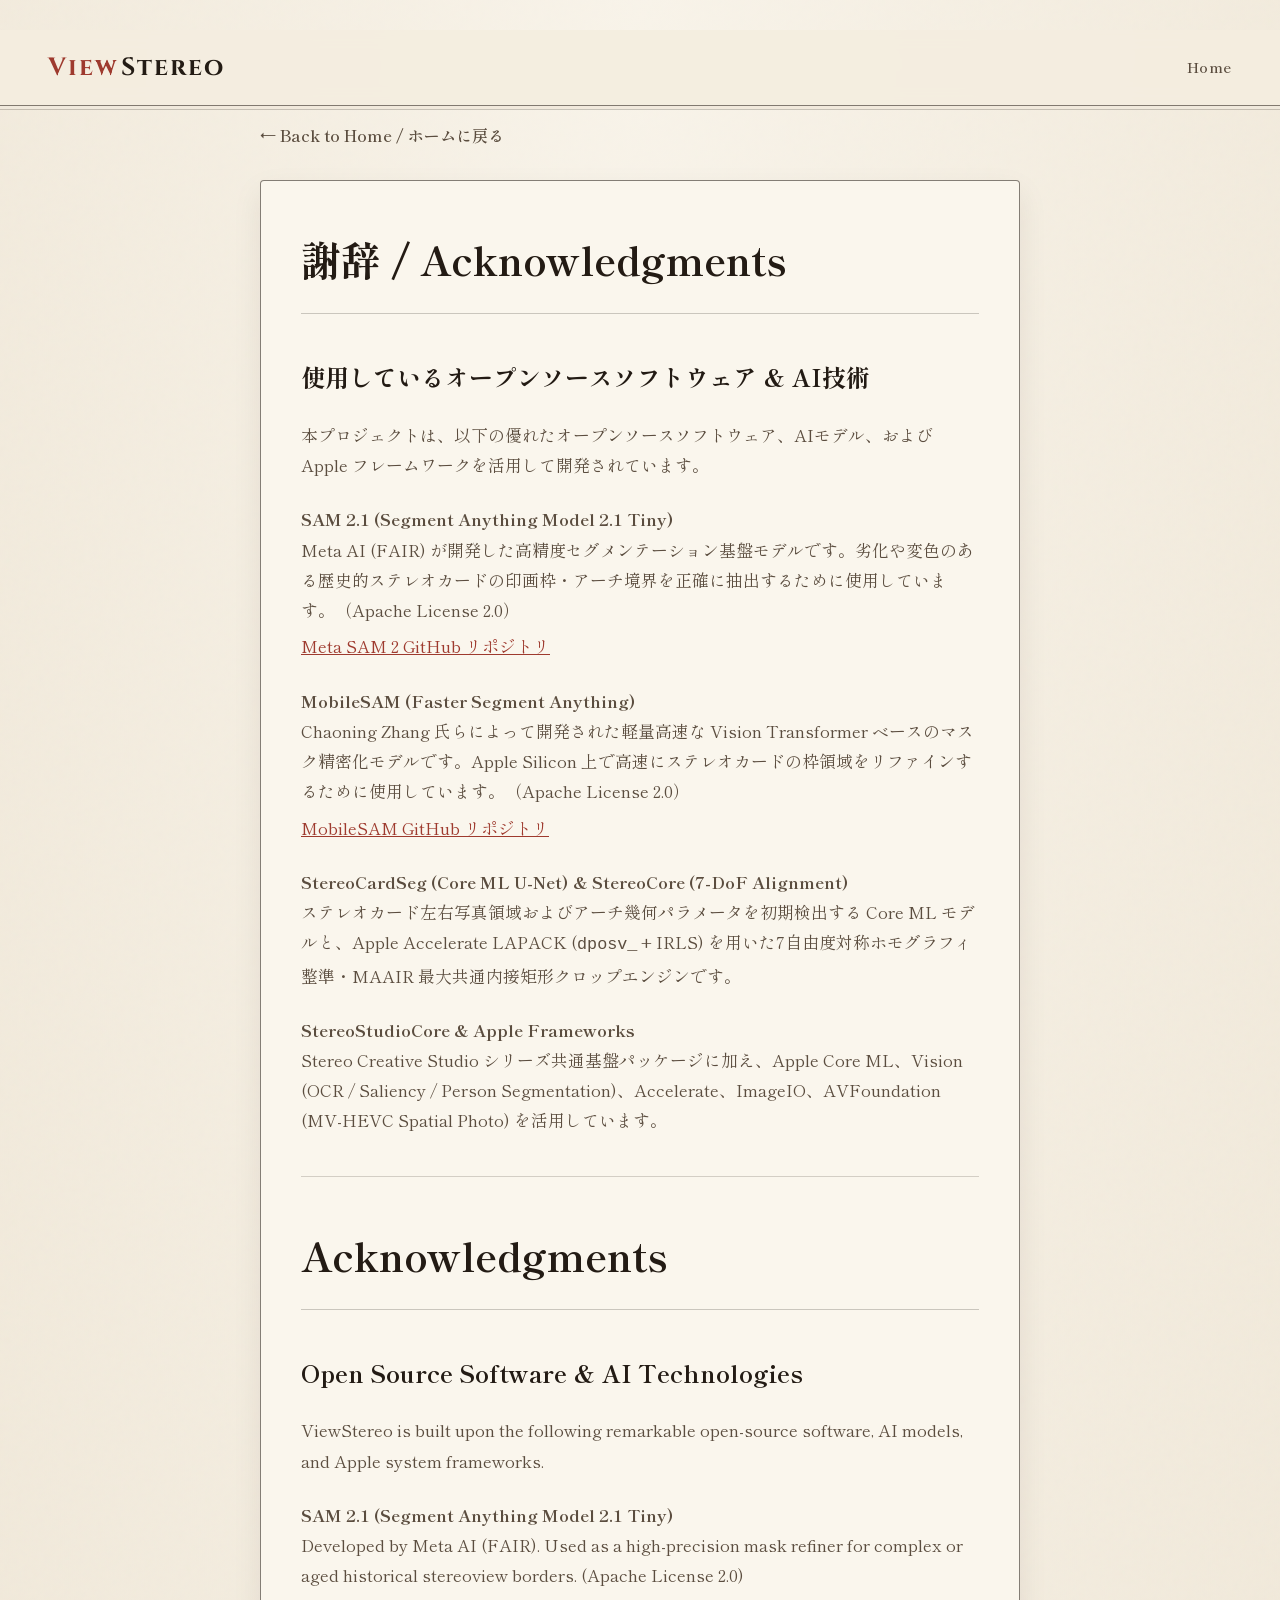
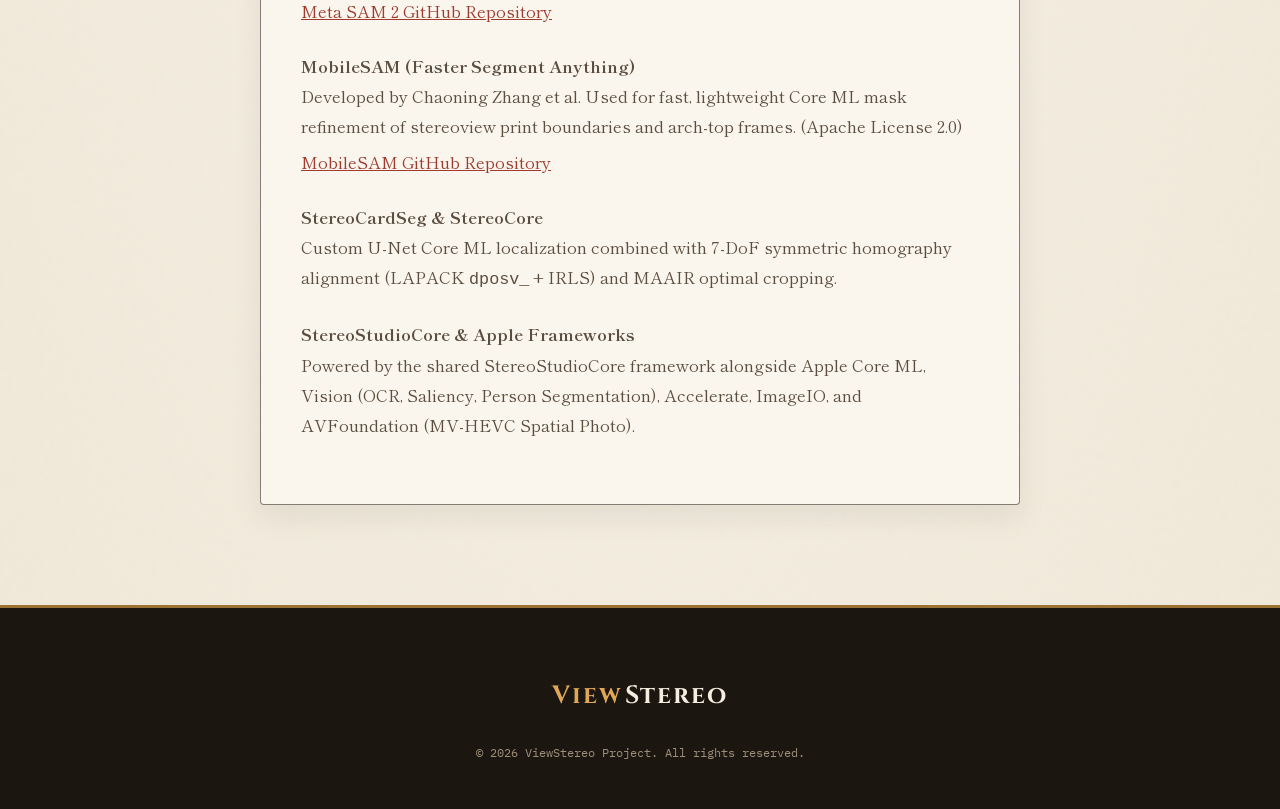
==== commit a478f08e: "style(website): redesign ViewStereo site in 19th-century Archival Parchment classical catalog theme" ====
--- a/website/credits.html
+++ b/website/credits.html
@@ -4,9 +4,9 @@
     <meta charset="UTF-8">
     <meta name="viewport" content="width=device-width, initial-scale=1.0">
     <title>Acknowledgments | ViewStereo</title>
-    <link rel="icon" type="image/png" href="favicon.png?v=0.1.6">
-    <link rel="apple-touch-icon" href="apple-touch-icon.png?v=0.1.6">
-    <link rel="stylesheet" href="styles.css?v=0.1.6">
+    <link rel="icon" type="image/png" href="favicon.png?v=0.1.8">
+    <link rel="apple-touch-icon" href="apple-touch-icon.png?v=0.1.8">
+    <link rel="stylesheet" href="styles.css?v=0.1.8">
     <style>
         .credits-container {
             max-width: 800px;
--- a/website/styles.css
+++ b/website/styles.css
@@ -1,27 +1,45 @@
-@import url('https://fonts.googleapis.com/css2?family=Inter:wght@300;400;500;600&family=Outfit:wght@400;600;700;800;900&family=Noto+Serif+JP:wght@700;900&display=swap');
+@import url('https://fonts.googleapis.com/css2?family=Cinzel:wght@500;700;800&family=Cormorant+Garamond:ital,wght@0,500;0,600;0,700;1,500;1,600&family=IBM+Plex+Mono:wght@400;500;600&family=Shippori+Mincho:wght@400;600;700;800&display=swap');
 
 :root {
-    --bg-dark: #08090C; /* 深遠なオブシディアンブラック */
-    --bg-card: rgba(255, 255, 255, 0.03);
-    --bg-glass: rgba(8, 9, 12, 0.88); /* 洗練されたフロストガラス背景 */
-    --text-primary: #ffffff;
-    --text-secondary: #94A3B8; /* クールで透明感のあるスレートグレー */
-    --accent-view: #F5A623; /* ViewStereo シグネチャーアンバーゴールド */
-    --accent-panor: #F5A623;
-    --accent-view-glow: #FFB84D; /* アンバーゴールドの発光グロー */
-    --accent-panor-glow: #FFB84D;
-    --accent-silver: #FDE68A; /* ウォームブラス */
-    --accent-white-dim: rgba(255, 255, 255, 0.7);
-    --border-glass: rgba(255, 255, 255, 0.1);
-    --border-accent: rgba(245, 166, 35, 0.38); /* アンバーエッジ */
-    --gradient-spatial: linear-gradient(135deg, #F5A623 0%, #F59E0B 50%, #D97706 100%); /* メインCTA: アンバーゴールド */
-    --gradient-white: linear-gradient(135deg, #FFB84D 0%, #F5A623 100%);
-    --gradient-emerald: linear-gradient(135deg, #F5A623 0%, #D97706 100%);
-    --gradient-green: linear-gradient(135deg, #F5A623 0%, #D97706 100%);
-    --gradient-red: linear-gradient(135deg, #F5A623 0%, #D97706 100%);
-    --font-main: 'Inter', sans-serif;
-    --font-heading: 'Outfit', sans-serif;
-    --font-serif: 'Noto Serif JP', serif;
+    /* 19th-Century Archival Parchment Palette */
+    --bg-parchment: #F4EDE0;        /* メイン羊皮紙・鶏卵紙ベース */
+    --bg-parchment-alt: #EAE0CC;    /* 交互セクション・やや濃い古紙面 */
+    --bg-paper: #FAF6ED;            /* 図録プレート・カード紙面 */
+    --bg-card: #FAF6ED;
+    --bg-dark: #F4EDE0;             /* 互換変数（credits/privacy等） */
+    --bg-glass: rgba(244, 237, 224, 0.94);
+
+    /* Sepia Ink & Typography */
+    --text-primary: #231B14;        /* 濃密なセピア・活版インク */
+    --text-secondary: #5B4D3F;      /* 落ち着いたミディアムセピア */
+    --text-muted: #7C6B58;          /* 注釈・図版番号用薄セピア */
+
+    /* Historical Mount & Metal Accents */
+    --accent-brass: #9A7234;        /* アンティーク真鍮ゴールド */
+    --accent-brass-light: #B88D48;
+    --accent-vermilion: #9E3A2E;    /* 封蝋バーミリオン（1870s朱色台紙） */
+    --accent-sage: #4D6254;         /* ヴィクトリア朝セージグリーン（1890s台紙） */
+    --accent-keystone: #2C2520;     /* Keystone ダーク台紙・木枠 */
+    --accent-view: #9A7234;         /* 互換変数 */
+    --accent-view-glow: #9E3A2E;    /* 互換変数（リンク等） */
+    --accent-panor: #9A7234;
+
+    /* Borders & Rules */
+    --border-ink: rgba(35, 27, 20, 0.22);
+    --border-ink-strong: rgba(35, 27, 20, 0.55);
+    --border-glass: rgba(35, 27, 20, 0.18);
+    --border-accent: rgba(154, 114, 52, 0.45);
+
+    --gradient-spatial: linear-gradient(135deg, #9E3A2E 0%, #7F2A20 100%);
+
+    /* Classical Typography */
+    --font-serif-jp: 'Shippori Mincho', 'Noto Serif JP', Georgia, serif;
+    --font-serif-en: 'Cormorant Garamond', Georgia, serif;
+    --font-display: 'Cinzel', 'Cormorant Garamond', serif;
+    --font-mono: 'IBM Plex Mono', monospace;
+    --font-main: 'Shippori Mincho', 'Cormorant Garamond', serif;
+    --font-heading: 'Cinzel', 'Shippori Mincho', serif;
+    --font-serif: 'Shippori Mincho', 'Cormorant Garamond', serif;
 }
 
 * {
@@ -30,211 +48,240 @@
     box-sizing: border-box;
 }
 
+html {
+    scroll-behavior: smooth;
+}
+
 body {
-    font-family: var(--font-main);
-    background-color: var(--bg-dark);
+    font-family: var(--font-serif-jp);
+    background-color: var(--bg-parchment);
     color: var(--text-primary);
     line-height: 1.9;
     overflow-x: hidden;
     -webkit-font-smoothing: antialiased;
-    background-image: 
-        radial-gradient(circle at 50% 50%, rgba(245, 166, 35, 0.03) 0%, transparent 100%),
-        url("data:image/svg+xml,%3Csvg viewBox='0 0 200 200' xmlns='http://www.w3.org/2000/svg'%3E%3Cfilter id='noiseFilter'%3E%3CfeTurbulence type='fractalNoise' baseFrequency='0.65' numOctaves='3' stitchTiles='stitch'/%3E%3C/filter%3E%3Crect width='100%25' height='100%25' filter='url(%23noiseFilter)' opacity='0.015'/%3E%3C/svg%3E");
-    background-blend-mode: overlay;
-}
-
-h1, h2, h3 {
-    font-family: 'Outfit', sans-serif;
-    font-weight: 800;
-}
-
-/* Navigation */
+    /* Subtle archival paper fiber & vignette */
+    background-image:
+        radial-gradient(ellipse at 50% 0%, rgba(250, 246, 237, 0.7) 0%, rgba(234, 224, 204, 0.4) 100%),
+        url("data:image/svg+xml,%3Csvg viewBox='0 0 240 240' xmlns='http://www.w3.org/2000/svg'%3E%3Cfilter id='paperNoise'%3E%3CfeTurbulence type='fractalNoise' baseFrequency='0.8' numOctaves='3' stitchTiles='stitch'/%3E%3C/filter%3E%3Crect width='100%25' height='100%25' filter='url(%23paperNoise)' opacity='0.045'/%3E%3C/svg%3E");
+}
+
+h1, h2, h3, h4 {
+    font-family: var(--font-serif-jp);
+    font-weight: 700;
+    color: var(--text-primary);
+}
+
+a {
+    color: var(--accent-vermilion);
+    transition: color 0.25s ease;
+}
+
+a:hover {
+    color: var(--accent-brass);
+}
+
+/* =========================================================================
+   Masthead Top Banner (macOS Exclusive)
+   ========================================================================= */
 .mac-exclusive-banner {
     position: fixed;
     top: 0;
     width: 100%;
-    height: 32px;
-    background: #08090C;
-    border-bottom: 1px solid var(--border-accent);
-    backdrop-filter: blur(10px);
-    -webkit-backdrop-filter: blur(10px);
+    height: 30px;
+    background: #231B14;
+    color: #F4EDE0;
+    border-bottom: 1px solid var(--accent-brass);
     display: flex;
     justify-content: center;
     align-items: center;
-    font-size: 0.75rem;
-    font-weight: 700;
-    color: #FFFFFF;
+    font-size: 0.72rem;
+    font-weight: 600;
     z-index: 1001;
-    letter-spacing: 0.05em;
-    font-family: var(--font-heading);
-}
-
+    letter-spacing: 0.12em;
+    font-family: var(--font-mono);
+}
+
+/* =========================================================================
+   Navigation (Classical Letterpress Masthead)
+   ========================================================================= */
 nav {
     position: fixed;
-    top: 32px;
+    top: 30px;
     width: 100%;
-    padding: 20px 50px;
+    padding: 14px 48px;
     display: flex;
     justify-content: space-between;
     align-items: center;
-    background: var(--bg-glass);
-    backdrop-filter: blur(25px);
-    -webkit-backdrop-filter: blur(25px);
+    background: rgba(244, 237, 224, 0.94);
+    backdrop-filter: blur(8px);
+    -webkit-backdrop-filter: blur(8px);
+    border-bottom: 1px solid var(--border-ink-strong);
+    box-shadow: 0 3px 0 0 rgba(244, 237, 224, 0.9), 0 4px 0 0 var(--border-ink);
     z-index: 1000;
-    border-bottom: 1px solid var(--border-glass);
-    box-shadow: 0 4px 30px rgba(0, 0, 0, 0.6);
-    transition: all 0.3s ease;
 }
 
 .logo {
-    font-size: 1.5rem;
-    font-weight: 900;
-    letter-spacing: -0.02em;
-    font-family: var(--font-heading);
+    font-family: var(--font-display);
+    font-size: 1.55rem;
+    font-weight: 700;
+    letter-spacing: 0.08em;
+    display: flex;
+    align-items: center;
+    gap: 2px;
+    color: var(--text-primary);
+    text-decoration: none;
+}
+
+.logo .depth {
+    color: var(--accent-vermilion);
+}
+
+.logo .stereo {
+    color: var(--text-primary);
+}
+
+.nav-links {
+    display: flex;
+    align-items: center;
+    gap: 24px;
+}
+
+.nav-links a {
+    color: var(--text-secondary);
+    text-decoration: none;
+    font-size: 0.9rem;
+    font-weight: 600;
+    letter-spacing: 0.04em;
     position: relative;
-    display: flex;
-    align-items: center;
+    padding-bottom: 2px;
+}
+
+.nav-links a::after {
+    content: "";
+    position: absolute;
+    left: 0;
+    bottom: 0;
+    width: 0;
+    height: 1px;
+    background: var(--accent-vermilion);
+    transition: width 0.25s ease;
+}
+
+.nav-links a:hover {
+    color: var(--text-primary);
+}
+
+.nav-links a:hover::after {
+    width: 100%;
+}
+
+.lang-toggle {
+    background: transparent;
+    border: 1px solid var(--border-ink-strong);
+    color: var(--text-primary);
+    padding: 5px 14px;
+    border-radius: 3px;
+    font-family: var(--font-mono);
+    font-size: 0.78rem;
+    font-weight: 600;
+    cursor: pointer;
+    transition: all 0.25s ease;
+    letter-spacing: 0.04em;
+}
+
+.lang-toggle:hover {
+    background: var(--text-primary);
+    color: var(--bg-parchment);
+}
+
+/* Wax Seal / Brass Plate Buttons */
+.btn-cta {
+    display: inline-flex;
+    align-items: center;
+    justify-content: center;
     gap: 10px;
-}
-
-.logo::before {
-    content: "";
-    width: 14px;
-    height: 14px;
-    background: #FFFFFF;
+    background: var(--accent-vermilion);
+    color: #FAF6ED !important;
+    padding: 10px 24px;
     border-radius: 4px;
-    margin-right: 4px;
-    box-shadow: 0 0 16px rgba(255, 255, 255, 0.8);
-    transform: rotate(45deg);
-    display: inline-block;
-}
-
-.logo span.depth { color: #ffffff; }
-.logo span.stereo { 
-    color: var(--accent-silver);
-    text-shadow: 0 0 20px rgba(255, 255, 255, 0.6);
-}
-
-.nav-links {
-    display: flex;
-    gap: 30px;
-    align-items: center;
-}
-
-.lang-toggle {
-    background: rgba(255, 255, 255, 0.05);
-    border: 1px solid var(--border-glass);
-    color: #fff;
-    padding: 7px 14px;
-    border-radius: 8px;
+    border: 1px solid #6E231A;
+    box-shadow: inset 0 1px 0 rgba(255, 255, 255, 0.2), 0 3px 8px rgba(35, 27, 20, 0.18);
+    text-decoration: none;
+    font-weight: 700;
+    font-size: 0.92rem;
+    letter-spacing: 0.06em;
+    transition: all 0.25s ease;
+}
+
+.btn-cta:hover {
+    background: #842C22;
+    transform: translateY(-1px);
+    box-shadow: inset 0 1px 0 rgba(255, 255, 255, 0.25), 0 6px 14px rgba(35, 27, 20, 0.24);
+}
+
+.btn-secondary {
+    display: inline-flex;
+    align-items: center;
+    justify-content: center;
+    gap: 8px;
+    background: var(--bg-paper);
+    color: var(--text-primary) !important;
+    padding: 14px 32px;
+    border-radius: 4px;
+    border: 1px solid var(--border-ink-strong);
+    outline: 1px solid var(--border-ink);
+    outline-offset: -4px;
+    text-decoration: none;
+    font-weight: 700;
+    font-size: 0.98rem;
+    letter-spacing: 0.05em;
+    transition: all 0.25s ease;
+}
+
+.btn-secondary:hover {
+    background: var(--bg-parchment-alt);
+    border-color: var(--text-primary);
+}
+
+/* Vertical Epigraph (和書風縦書き雅号) */
+.tategaki {
+    position: fixed;
+    right: 22px;
+    top: 50%;
+    transform: translateY(-50%);
+    writing-mode: vertical-rl;
+    font-family: var(--font-serif-jp);
     font-size: 0.85rem;
-    font-weight: 700;
-    letter-spacing: 0.02em;
-    cursor: pointer;
-    transition: all 0.3s;
-    margin-right: 15px;
-    text-shadow: 0 2px 4px rgba(0,0,0,0.5);
-}
-
-.lang-toggle:hover {
-    background: rgba(255, 255, 255, 0.12);
-    color: #FFFFFF;
-    border-color: rgba(255, 255, 255, 0.4);
-}
-
-.nav-links a {
-    text-decoration: none;
-    color: #fff;
-    font-size: 1.05rem;
-    font-weight: 700;
-    letter-spacing: 0.04em;
-    transition: all 0.3s;
-    text-shadow: 0 2px 10px rgba(0,0,0,0.8);
-}
-
-.nav-links a:hover {
-    color: #FFFFFF;
-    text-shadow: 0 0 12px rgba(255, 255, 255, 0.8);
-}
-
-.btn-cta {
-    background: #FFFFFF;
-    color: #08090C;
-    padding: 12px 28px;
-    border-radius: 100px;
-    text-decoration: none;
-    font-weight: 800;
-    font-size: 0.95rem;
-    transition: all 0.3s cubic-bezier(0.23, 1, 0.32, 1);
-    border: 1px solid rgba(255, 255, 255, 0.9);
-    box-shadow: 0 10px 30px rgba(255, 255, 255, 0.35);
-}
-
-.btn-cta:hover {
-    transform: translateY(-2px);
-    box-shadow: 0 15px 45px rgba(255, 255, 255, 0.55);
-    filter: brightness(1.05);
-}
-
-/* Hero Section */
+    letter-spacing: 0.35em;
+    color: var(--text-muted);
+    z-index: 50;
+    pointer-events: none;
+    border-top: 1px solid var(--border-brass);
+    border-bottom: 1px solid var(--border-brass);
+    padding: 14px 0;
+    opacity: 0.72;
+}
+
+/* =========================================================================
+   Hero Section (19th-Century Optical Catalog Title Plate)
+   ========================================================================= */
 .hero {
-    min-height: 100vh;
-    display: flex;
+    position: relative;
+    min-height: 92vh;
+    padding: 140px 48px 80px;
+    display: flex;
+    align-items: center;
     justify-content: center;
-    align-items: center;
-    position: relative;
+    border-bottom: 1px solid var(--border-ink-strong);
+    box-shadow: inset 0 -4px 0 0 var(--bg-parchment), inset 0 -5px 0 0 var(--border-ink);
     overflow: hidden;
-    padding: 130px 24px 60px;
-    background-color: var(--bg-dark);
 }
 
 .hero-background {
     position: absolute;
     inset: 0;
-    width: 100%;
-    height: 100%;
-    z-index: 0;
-    pointer-events: none;
-    overflow: hidden;
-    background-color: var(--bg-dark);
-    background-image: 
-        radial-gradient(circle at 50% 50%, rgba(8, 9, 12, 0.45) 0%, rgba(8, 9, 12, 0.96) 100%),
-        url('assets/zen_hero.jpg?v=0.0.1');
-    background-image: 
-        radial-gradient(circle at 50% 50%, rgba(8, 9, 12, 0.45) 0%, rgba(8, 9, 12, 0.96) 100%),
-        image-set(
-            url('assets/zen_hero.webp?v=0.0.1') type('image/webp') 1x,
-            url('assets/zen_hero.jpg?v=0.0.1') type('image/jpeg') 1x
-        );
-    background-repeat: no-repeat;
-    background-position: center center;
-    background-size: cover;
-}
-
-.hero-ambient-glow {
-    position: absolute;
-    width: 850px;
-    height: 850px;
-    top: 52%;
-    right: 12%;
-    transform: translateY(-50%);
-    background: radial-gradient(circle, rgba(255, 255, 255, 0.16) 0%, rgba(203, 213, 225, 0.08) 40%, rgba(0, 0, 0, 0) 70%);
-    filter: blur(80px);
-    border-radius: 50%;
     pointer-events: none;
     z-index: 0;
-    animation: ambientPulse 8s ease-in-out infinite alternate;
-}
-
-@keyframes ambientPulse {
-    0% {
-        transform: translateY(-50%) scale(0.92);
-        opacity: 0.6;
-    }
-    100% {
-        transform: translateY(-50%) scale(1.15);
-        opacity: 0.9;
-    }
 }
 
 .hero-canvas {
@@ -242,92 +289,71 @@
     inset: 0;
     width: 100%;
     height: 100%;
-    z-index: 1;
+    opacity: 0.85;
+}
+
+/* Faint 19th-century patent engraving watermark */
+.hero-engraving-watermark {
+    position: absolute;
+    inset: 0;
+    display: flex;
+    align-items: center;
+    justify-content: center;
+    opacity: 0.045;
     pointer-events: none;
 }
 
 .hero-content {
-    max-width: 1580px;
+    position: relative;
+    z-index: 2;
+    max-width: 1240px;
     width: 100%;
     margin: 0 auto;
-    padding: 20px 30px;
     display: grid;
-    grid-template-columns: minmax(440px, 1fr) minmax(500px, 1.25fr);
-    align-items: center;
-    gap: 48px;
-    z-index: 2;
+    grid-template-columns: 1.05fr 0.95fr;
+    gap: 52px;
+    align-items: center;
+}
+
+.hero-text-panel {
+    background: rgba(250, 246, 237, 0.88);
+    border: 1px solid var(--border-ink-strong);
+    outline: 1px solid var(--border-ink);
+    outline-offset: -7px;
+    padding: 44px 40px;
+    box-shadow: 0 18px 40px rgba(35, 27, 20, 0.08);
     position: relative;
 }
 
-/* Ensure Hero elements are immediately visible with smooth entry animation */
-.hero .hero-text-panel {
-    opacity: 1 !important;
-    transform: none !important;
-    animation: heroPanelFadeIn 1s cubic-bezier(0.16, 1, 0.3, 1) both;
-}
-
-.hero .hero-showcase {
-    opacity: 1 !important;
-    transform: none !important;
-    animation: heroShowcaseFadeIn 1.2s cubic-bezier(0.16, 1, 0.3, 1) both;
-}
-
-@keyframes heroPanelFadeIn {
-    0% {
-        opacity: 0;
-        transform: translateX(-30px);
-    }
-    100% {
-        opacity: 1;
-        transform: translateX(0);
-    }
-}
-
-@keyframes heroShowcaseFadeIn {
-    0% {
-        opacity: 0;
-        transform: translateX(30px) scale(0.96);
-    }
-    100% {
-        opacity: 1;
-        transform: translateX(0) scale(1);
-    }
-}
-
-.hero-text-panel {
-    background: rgba(8, 9, 12, 0.82);
-    backdrop-filter: blur(30px);
-    -webkit-backdrop-filter: blur(30px);
-    padding: 48px;
-    border-radius: 24px;
-    border: 1px solid rgba(255, 255, 255, 0.12);
-    border-left: 4px solid #FFFFFF;
-    box-shadow: 0 25px 70px rgba(0, 0, 0, 0.8), -8px 0 30px rgba(255, 255, 255, 0.12);
-    width: 100%;
-}
+/* Brass corner ticks on hero panel */
+.hero-text-panel::before,
+.hero-text-panel::after {
+    content: "✦";
+    position: absolute;
+    color: var(--accent-brass);
+    font-size: 0.9rem;
+    line-height: 1;
+}
+.hero-text-panel::before { top: 12px; left: 14px; }
+.hero-text-panel::after { bottom: 12px; right: 14px; }
 
 .hero-app-header {
     display: flex;
     align-items: center;
-    gap: 18px;
-    margin-bottom: 20px;
+    gap: 16px;
+    margin-bottom: 22px;
+    padding-bottom: 18px;
+    border-bottom: 1px dashed var(--border-ink);
 }
 
 .hero-app-badge-icon {
-    width: 58px;
-    height: 58px;
+    width: 62px;
+    height: 62px;
     border-radius: 14px;
     overflow: hidden;
-    box-shadow: 0 8px 25px rgba(255, 255, 255, 0.25);
-    border: 1px solid rgba(255, 255, 255, 0.3);
-    display: block;
+    border: 1px solid var(--border-ink-strong);
+    box-shadow: 0 4px 12px rgba(35, 27, 20, 0.18);
     flex-shrink: 0;
-    transition: transform 0.3s cubic-bezier(0.34, 1.56, 0.64, 1), box-shadow 0.3s ease;
-}
-
-.hero-app-badge-icon:hover {
-    transform: scale(1.08);
-    box-shadow: 0 12px 35px rgba(255, 255, 255, 0.45);
 }
 
 .hero-app-badge-icon img {
@@ -338,762 +364,441 @@
 }
 
 .hero-app-name {
-    font-size: clamp(2.4rem, 4.2vw, 3.8rem);
-    font-weight: 950;
-    letter-spacing: -0.04em;
-    line-height: 1;
-    margin-bottom: 4px;
-    display: flex;
-    gap: 8px;
-    font-family: var(--font-heading);
+    font-family: var(--font-display);
+    font-size: 1.4rem;
+    font-weight: 700;
+    letter-spacing: 0.06em;
+    color: var(--text-primary);
+}
+
+.hero-app-name .depth { color: var(--accent-vermilion); }
+
+.hero-version-row {
+    display: flex;
+    align-items: center;
+    flex-wrap: wrap;
+    gap: 10px;
+    margin-top: 4px;
 }
 
 .hero-version {
-    display: inline-flex;
-    align-items: center;
-    gap: 10px;
-    background: rgba(255, 255, 255, 0.08);
-    border: 1px solid rgba(255, 255, 255, 0.22);
-    padding: 4px 12px;
-    border-radius: 100px;
-    color: #F8FAFC;
-    font-family: 'Inter', sans-serif;
+    font-family: var(--font-mono);
     font-size: 0.8rem;
-    font-weight: 700;
+    color: var(--text-secondary);
+    font-weight: 600;
+}
+
+.new-update-badge {
+    display: inline-block;
+    background: var(--accent-vermilion);
+    color: #FAF6ED;
+    font-size: 0.68rem;
+    padding: 1px 7px;
+    border-radius: 2px;
+    margin-left: 6px;
+    font-weight: 700;
+    vertical-align: middle;
+}
+
+.dev-status-pill {
+    font-family: var(--font-mono);
+    font-size: 0.7rem;
+    padding: 2px 9px;
+    border: 1px solid var(--accent-brass);
+    color: var(--accent-brass);
+    background: rgba(154, 114, 52, 0.08);
+    border-radius: 2px;
+    font-weight: 600;
     letter-spacing: 0.04em;
 }
 
+.badge-zen {
+    display: inline-block;
+    font-family: var(--font-display);
+    font-size: 0.76rem;
+    font-weight: 700;
+    letter-spacing: 0.16em;
+    text-transform: uppercase;
+    color: var(--accent-brass);
+    margin-bottom: 14px;
+}
+
+.hero-text-panel h1 {
+    font-family: var(--font-serif-jp);
+    font-size: clamp(2.1rem, 3.6vw, 3.1rem);
+    line-height: 1.3;
+    font-weight: 800;
+    color: var(--text-primary);
+    margin-bottom: 20px;
+    letter-spacing: 0.02em;
+}
+
+.hero-text-panel p {
+    font-size: 1.02rem;
+    line-height: 1.85;
+    color: var(--text-secondary);
+    margin-bottom: 30px;
+}
+
 .hero-btns {
     display: flex;
-    align-items: center;
-    gap: 18px;
-    margin-top: 36px;
     flex-wrap: wrap;
-}
-
-.btn-secondary {
-    display: inline-flex;
-    align-items: center;
-    justify-content: center;
-    padding: 15px 32px;
-    border-radius: 100px;
-    color: var(--text-primary);
-    background: rgba(255, 255, 255, 0.05);
-    border: 1px solid rgba(255, 255, 255, 0.15);
-    font-weight: 700;
-    font-size: 1.05rem;
-    text-decoration: none;
-    backdrop-filter: blur(15px);
-    -webkit-backdrop-filter: blur(15px);
-    transition: all 0.3s cubic-bezier(0.23, 1, 0.32, 1);
-}
-
-.btn-secondary:hover {
-    background: rgba(255, 255, 255, 0.12);
-    border-color: rgba(255, 255, 255, 0.5);
-    transform: translateY(-2px);
-    box-shadow: 0 10px 25px rgba(0, 0, 0, 0.4);
-    color: #FFFFFF;
-}
-
-/* 3D Studio Mockup Showcase */
+    gap: 14px;
+    align-items: center;
+}
+
+/* Right Showcase: Engraved Plate + Arch-Top Stereoview Card */
 .hero-showcase {
-    perspective: 1400px;
+    display: flex;
+    flex-direction: column;
+    gap: 20px;
+}
+
+.catalog-plate-frame {
+    background: var(--bg-paper);
+    border: 1px solid var(--border-ink-strong);
+    padding: 18px 18px 14px;
+    box-shadow: 0 20px 45px rgba(35, 27, 20, 0.14);
+    position: relative;
+}
+
+.catalog-plate-frame::before {
+    content: "";
+    position: absolute;
+    inset: 6px;
+    border: 1px solid var(--border-ink);
+    pointer-events: none;
+}
+
+.plate-caption-top {
+    display: flex;
+    justify-content: space-between;
+    align-items: center;
+    font-family: var(--font-display);
+    font-size: 0.72rem;
+    letter-spacing: 0.14em;
+    color: var(--text-muted);
+    margin-bottom: 10px;
+    padding: 0 4px;
+}
+
+.plate-artwork-wrap {
+    overflow: hidden;
+    border: 1px solid var(--border-ink);
+    background: #F4EDE0;
+}
+
+.plate-artwork-wrap img {
     width: 100%;
-    position: relative;
-}
-
-.studio-window {
-    background: rgba(12, 14, 20, 0.88);
-    backdrop-filter: blur(35px);
-    -webkit-backdrop-filter: blur(35px);
-    border-radius: 20px;
-    border: 1px solid rgba(255, 255, 255, 0.15);
-    box-shadow: 
-        0 30px 90px rgba(0, 0, 0, 0.85),
-        0 0 50px rgba(255, 255, 255, 0.1),
-        inset 0 1px 0 rgba(255, 255, 255, 0.2);
+    height: auto;
+    display: block;
+    mix-blend-mode: multiply;
+}
+
+.plate-caption-bottom {
+    margin-top: 12px;
+    text-align: center;
+    font-family: var(--font-serif-en);
+    font-style: italic;
+    font-size: 0.95rem;
+    color: var(--text-secondary);
+    letter-spacing: 0.03em;
+}
+
+/* Twin Arch-Top Mini Stereoview Strip under Plate */
+.hero-arch-preview {
+    background: var(--bg-parchment-alt);
+    border: 1px solid var(--border-ink);
+    padding: 12px 16px;
+    display: flex;
+    align-items: center;
+    gap: 16px;
+    box-shadow: 0 8px 20px rgba(35, 27, 20, 0.08);
+}
+
+.arch-pair-mini {
+    display: flex;
+    gap: 4px;
+    flex-shrink: 0;
+    background: #C9A96E;
+    padding: 5px 10px;
+    border: 1px solid rgba(35, 27, 20, 0.35);
+    border-radius: 3px;
+}
+
+.arch-lens-window {
+    width: 58px;
+    height: 52px;
+    border-radius: 26px 26px 3px 3px;
     overflow: hidden;
-    transform-style: preserve-3d;
-    transition: transform 0.6s cubic-bezier(0.16, 1, 0.3, 1), box-shadow 0.6s ease;
-}
-
-.studio-window:hover {
-    box-shadow: 
-        0 40px 110px rgba(0, 0, 0, 0.9),
-        0 0 70px rgba(255, 255, 255, 0.25),
-        inset 0 1px 0 rgba(255, 255, 255, 0.35);
-}
-
-.window-header {
-    height: 44px;
-    background: rgba(255, 255, 255, 0.03);
-    border-bottom: 1px solid rgba(255, 255, 255, 0.08);
-    padding: 0 18px;
-    display: flex;
-    align-items: center;
-    justify-content: space-between;
-    font-size: 0.8rem;
-    color: var(--text-secondary);
-    user-select: none;
-}
-
-.traffic-lights {
-    display: flex;
-    gap: 8px;
-    align-items: center;
-}
-
-.traffic-lights .light {
-    width: 11px;
-    height: 11px;
-    border-radius: 50%;
-    display: inline-block;
-}
-
-.traffic-lights .close { background: #FF5F56; }
-.traffic-lights .minimize { background: #FFBD2E; }
-.traffic-lights .maximize { background: #27C93F; }
-
-.window-title {
-    font-weight: 600;
-    letter-spacing: 0.02em;
-    display: flex;
-    align-items: center;
-    gap: 8px;
-}
-
-.window-brand {
-    color: #fff;
-    font-weight: 700;
-}
-
-.window-file {
-    color: var(--text-secondary);
-    font-size: 0.75rem;
-    opacity: 0.8;
-}
-
-.window-status-pill {
-    display: flex;
-    align-items: center;
-    gap: 7px;
-    background: rgba(255, 255, 255, 0.08);
-    border: 1px solid rgba(255, 255, 255, 0.25);
-    padding: 3px 10px;
-    border-radius: 100px;
-    font-size: 0.7rem;
-    font-weight: 700;
-    color: #FFFFFF;
-    letter-spacing: 0.04em;
-}
-
-.window-status-pill .status-dot {
-    width: 6px;
-    height: 6px;
-    border-radius: 50%;
-    background: #FFFFFF;
-    box-shadow: 0 0 8px #FFFFFF;
-    animation: statusPulse 1.8s infinite;
-}
-
-@keyframes statusPulse {
-    0%, 100% { opacity: 1; transform: scale(1); }
-    50% { opacity: 0.4; transform: scale(0.85); }
-}
-
-.window-viewport {
-    height: 440px;
-    position: relative;
-    overflow: hidden;
-    background: radial-gradient(circle at 50% 50%, #0d1219 0%, #050608 100%);
-    perspective: 1200px;
-    display: flex;
-    align-items: center;
-    justify-content: center;
-    padding: 20px;
-}
-
-.layer-stage {
-    position: relative;
-    width: 86%;
-    height: 78%;
-    transform-style: preserve-3d;
-    transform: rotateY(-14deg) rotateX(8deg);
-    transition: transform 0.7s cubic-bezier(0.16, 1, 0.3, 1);
-}
-
-.studio-window:hover .layer-stage {
-    transform: rotateY(-6deg) rotateX(3deg);
-}
-
-.stage-layer {
-    position: absolute;
-    width: 82%;
-    height: 82%;
-    top: 9%;
-    left: 9%;
-    border-radius: 14px;
-    overflow: hidden;
-    transform-style: preserve-3d;
-    transition: all 0.6s cubic-bezier(0.16, 1, 0.3, 1);
-    border: 1px solid rgba(255, 255, 255, 0.15);
-}
-
-.layer-tag {
-    position: absolute;
-    top: 12px;
-    left: 12px;
-    z-index: 10;
-    font-size: 0.68rem;
-    font-weight: 800;
-    letter-spacing: 0.05em;
-    padding: 3px 10px;
-    border-radius: 6px;
-    backdrop-filter: blur(8px);
-    text-transform: uppercase;
-    font-family: var(--font-heading);
-}
-
-/* Layer 1: Monocular 360° ERP */
-.layer-card {
-    transform: translateZ(-15px) translateX(-45px) translateY(-25px);
-    box-shadow: 0 20px 45px rgba(0, 0, 0, 0.8);
-    opacity: 0.9;
-}
-
-.layer-card .layer-tag {
-    background: rgba(0, 0, 0, 0.75);
-    color: #fff;
-    border: 1px solid rgba(255, 255, 255, 0.2);
-}
-
-.layer-img-container {
-    width: 100%;
-    height: 100%;
-}
-
-.layer-img-container img {
-    width: 100%;
+    border: 1px solid rgba(35, 27, 20, 0.4);
+    background: #231B14;
+}
+
+.arch-lens-window img {
+    width: 210%;
     height: 100%;
     object-fit: cover;
-    filter: brightness(0.9) contrast(1.1);
-}
-
-/* Layer 2: AI Metric Depth Map */
-.layer-seg {
-    transform: translateZ(35px) translateX(0px) translateY(5px);
-    box-shadow: 0 25px 60px rgba(0, 0, 0, 0.7), 0 0 30px rgba(255, 255, 255, 0.2);
-    border-color: rgba(255, 255, 255, 0.4);
-    opacity: 0.92;
-}
-
-.layer-seg .layer-tag {
-    background: rgba(255, 255, 255, 0.18);
-    color: #ffffff;
-    border: 1px solid rgba(255, 255, 255, 0.45);
-}
-
-.depth-visual-surface {
-    width: 100%;
-    height: 100%;
-    background: 
-        radial-gradient(ellipse at 30% 40%, rgba(255, 255, 255, 0.9) 0%, rgba(203, 213, 225, 0.75) 45%, rgba(100, 116, 139, 0.6) 75%, rgba(8, 9, 12, 0.95) 100%),
-        repeating-linear-gradient(0deg, rgba(255, 255, 255, 0.12) 0px, rgba(255, 255, 255, 0.12) 2px, transparent 2px, transparent 16px);
-    background-blend-mode: hard-light, normal;
-    filter: contrast(1.3);
+    display: block;
+}
+
+.arch-lens-window.right img {
+    transform: translateX(-50%);
+}
+
+.arch-preview-meta {
+    font-size: 0.82rem;
+    line-height: 1.55;
+    color: var(--text-secondary);
+}
+
+.arch-preview-meta strong {
+    display: block;
+    font-family: var(--font-display);
+    font-size: 0.72rem;
+    letter-spacing: 0.1em;
+    color: var(--accent-vermilion);
+    margin-bottom: 2px;
+}
+
+/* =========================================================================
+   About Project Epigraph Strip
+   ========================================================================= */
+.about-project {
+    padding: 56px 24px;
+    background: var(--bg-parchment-alt);
+    border-bottom: 1px solid var(--border-ink);
+    text-align: center;
+}
+
+.about-project .container {
+    max-width: 860px;
+    margin: 0 auto;
     position: relative;
-}
-
-.depth-visual-surface::after {
-    content: '';
-    position: absolute;
-    inset: 0;
-    background: 
-        repeating-radial-gradient(circle at 45% 45%, transparent 0, transparent 25px, rgba(255, 255, 255, 0.25) 26px, transparent 28px);
-    opacity: 0.7;
-}
-
-/* Layer 3: ODS Spatial 3D / Gururin */
-.layer-window {
-    transform: translateZ(85px) translateX(45px) translateY(35px);
-    box-shadow: 0 30px 80px rgba(0, 0, 0, 0.85), 0 0 40px rgba(255, 255, 255, 0.2);
-    border-color: rgba(255, 255, 255, 0.6);
-    background: rgba(14, 18, 24, 0.55);
-    backdrop-filter: blur(3px);
-}
-
-.layer-window .layer-tag {
-    background: rgba(255, 255, 255, 0.2);
-    color: #FFFFFF;
-    border: 1px solid rgba(255, 255, 255, 0.7);
-}
-
-.stereo-visual-surface {
-    width: 100%;
-    height: 100%;
-    position: relative;
-    background-image: 
-        linear-gradient(135deg, rgba(255, 255, 255, 0.12) 0%, rgba(203, 213, 225, 0.08) 100%);
-}
-
-.stereo-grid-overlay {
-    width: 100%;
-    height: 100%;
-    background-image: 
-        linear-gradient(rgba(255, 255, 255, 0.35) 1px, transparent 1px),
-        linear-gradient(90deg, rgba(255, 255, 255, 0.35) 1px, transparent 1px);
-    background-size: 28px 28px;
-    mask-image: radial-gradient(circle at 50% 50%, black 40%, transparent 85%);
-    -webkit-mask-image: radial-gradient(circle at 50% 50%, black 40%, transparent 85%);
-}
-
-/* Hover Fan-out Effect on Layers */
-.studio-window:hover .layer-card {
-    transform: translateZ(-30px) translateX(-75px) translateY(-40px) rotateY(-4deg);
-    opacity: 1;
-}
-
-.studio-window:hover .layer-seg {
-    transform: translateZ(50px) translateX(0px) translateY(0px);
-    opacity: 1;
-}
-
-.studio-window:hover .layer-window {
-    transform: translateZ(130px) translateX(75px) translateY(40px) rotateY(4deg);
-    opacity: 1;
-}
-
-/* Viewport HUD */
-.viewport-hud {
-    position: absolute;
-    bottom: 18px;
-    left: 20px;
-    right: 20px;
-    display: flex;
-    gap: 10px;
-    align-items: center;
-    z-index: 20;
-    pointer-events: none;
-}
-
-.hud-pill {
-    background: rgba(8, 9, 12, 0.75);
-    backdrop-filter: blur(12px);
-    -webkit-backdrop-filter: blur(12px);
-    border: 1px solid rgba(255, 255, 255, 0.12);
-    border-radius: 8px;
-    padding: 5px 12px;
-    font-size: 0.72rem;
-    font-weight: 700;
-    color: #e2e8f0;
-    font-family: var(--font-heading);
-    display: flex;
-    align-items: center;
-    gap: 6px;
+    padding: 0 24px;
+}
+
+.about-project p {
+    font-size: 1.08rem;
+    line-height: 2.0;
+    color: var(--text-primary);
+    font-weight: 400;
+}
+
+/* =========================================================================
+   Section Common Header
+   ========================================================================= */
+.section-header {
+    text-align: center;
+    max-width: 820px;
+    margin: 0 auto 56px;
+}
+
+.section-header .plate-kicker {
+    font-family: var(--font-display);
+    font-size: 0.78rem;
+    letter-spacing: 0.2em;
+    color: var(--accent-brass);
+    font-weight: 700;
+    display: block;
+    margin-bottom: 10px;
+    text-transform: uppercase;
+}
+
+.section-header h2 {
+    font-family: var(--font-serif-jp);
+    font-size: clamp(1.9rem, 3.6vw, 2.7rem);
+    font-weight: 800;
+    color: var(--text-primary);
+    margin-bottom: 14px;
     letter-spacing: 0.03em;
 }
 
-.hud-pill .hud-label {
-    color: var(--text-secondary);
-    font-size: 0.65rem;
-    font-weight: 500;
-    text-transform: uppercase;
-}
-
-.hud-pill.active {
-    border-color: rgba(255, 255, 255, 0.6);
-    color: #ffffff;
-    background: rgba(255, 255, 255, 0.15);
-}
-
-/* Hero App Name */
-.hero-app-name {
-    font-size: 6rem;
-    font-weight: 950;
-    letter-spacing: -0.04em;
-    line-height: 1;
-    margin-bottom: 10px;
-    display: flex;
-    gap: 10px;
-    font-family: var(--font-heading);
-    animation: heroNameFadeIn 1s ease-out both;
-}
-
-.hero-app-name span.depth {
-    color: #ffffff;
-    filter: drop-shadow(0 0 30px rgba(255, 255, 255, 0.4));
-}
-
-.hero-app-name span.stereo {
-    color: var(--accent-silver);
-    filter: drop-shadow(0 0 30px rgba(255, 255, 255, 0.4));
-}
-
-.hero-version {
-    display: inline-flex;
-    align-items: center;
-    gap: 12px;
-    background: rgba(255, 255, 255, 0.08);
-    border: 1px solid rgba(255, 255, 255, 0.22);
-    padding: 6px 16px;
-    border-radius: 100px;
-    color: #ffffff;
-    font-family: 'Inter', sans-serif;
+.section-header p {
+    font-size: 1.02rem;
+    color: var(--text-secondary);
+    line-height: 1.85;
+}
+
+.ornament-divider {
+    display: flex;
+    align-items: center;
+    justify-content: center;
+    gap: 14px;
+    margin: 18px auto 0;
+    max-width: 240px;
+    color: var(--accent-brass);
     font-size: 0.9rem;
-    font-weight: 700;
-    margin-bottom: 32px;
-    letter-spacing: 0.05em;
-    backdrop-filter: blur(8px);
-    -webkit-backdrop-filter: blur(8px);
-    animation: heroNameFadeIn 1.2s ease-out both;
-}
-
-.badge-zen {
-    display: inline-block;
-    padding: 6px 16px;
-    background: rgba(255, 255, 255, 0.05);
-    border: 1px solid var(--border-accent);
-    border-radius: 100px;
-    color: var(--accent-panor);
-    font-size: 0.8rem;
-    font-weight: 700;
-    letter-spacing: 0.08em;
-    text-transform: uppercase;
-    margin-bottom: 20px;
-    backdrop-filter: blur(8px);
-    -webkit-backdrop-filter: blur(8px);
-}
-
-.new-update-badge {
-    background: #FFFFFF;
-    color: #08090C !important;
-    font-size: 0.72rem;
-    padding: 2px 10px;
-    border-radius: 100px;
-    font-weight: 900;
-    text-transform: uppercase;
-    letter-spacing: 0.03em;
-    box-shadow: 0 0 15px rgba(255, 255, 255, 0.5);
-    animation: badgePulse 2s infinite;
-}
-
-@keyframes badgePulse {
-    0% {
-        transform: scale(1);
-        box-shadow: 0 0 0 0 rgba(255, 255, 255, 0.6);
-    }
-    70% {
-        transform: scale(1.04);
-        box-shadow: 0 0 0 8px rgba(255, 255, 255, 0);
-    }
-    100% {
-        transform: scale(1);
-        box-shadow: 0 0 0 0 rgba(255, 255, 255, 0);
-    }
-}
-
-@keyframes heroNameFadeIn {
-    from {
-        opacity: 0;
-        transform: translateY(-16px);
-    }
-    to {
-        opacity: 1;
-        transform: translateY(0);
-    }
-}
-
-.hero h1 {
-    font-family: var(--font-serif);
-    font-size: clamp(2rem, 3.2vw, 3rem);
-    line-height: 1.3;
-    margin-bottom: 24px;
-    background: linear-gradient(to bottom, #fff 40%, #a7f3d0 100%);
-    -webkit-background-clip: text;
-    -webkit-text-fill-color: transparent;
-    letter-spacing: 0.04em;
-    font-weight: 900;
-    filter: drop-shadow(0 4px 15px rgba(0,0,0,0.8));
-    word-break: keep-all;
-    overflow-wrap: break-word;
-}
-
-.hero h1 span {
-    display: inline-block;
-    white-space: nowrap;
-}
-
-.hero p {
-    font-size: clamp(1rem, 3vw, 1.25rem); /* フォントサイズを可変に */
-    color: #fff;
-    max-width: 100%;
-    width: 650px;
-    margin: 0 0 40px;
-    line-height: 1.8;
-    letter-spacing: 0.02em;
-    opacity: 1;
-    text-shadow: 0 2px 10px rgba(0, 0, 0, 0.5);
-}
-
-/* About Project Section */
-.about-project {
-    padding: 80px 20px;
-    background: radial-gradient(circle at center, rgba(255, 255, 255, 0.04) 0%, transparent 70%);
-    border-bottom: 1px solid var(--border-glass);
-    position: relative;
-    z-index: 1;
-}
-
-.about-project .container p {
-    color: var(--text-secondary);
-    font-size: 1.15rem;
-    max-width: 800px;
-}
-
-.about-project .tech-link {
-    color: #ffffff;
-    font-weight: 700;
-}
-
-.about-project .container {
-    max-width: 1200px;
-    margin: 0 auto;
-    text-align: center;
-}
-
-.about-project p {
-    font-size: 1.2rem;
-    color: var(--text-primary);
-    line-height: 2;
-    font-weight: 500;
-    letter-spacing: 0.01em;
-    background: linear-gradient(to right, #fff, #9ca3af);
-    -webkit-background-clip: text;
-    -webkit-text-fill-color: transparent;
-}
-
-.tech-link {
-    color: #ffffff;
-    text-decoration: underline;
-    pointer-events: auto; /* Ensure clickable */
-    -webkit-text-fill-color: initial; /* Override text gradient */
-    background: none;
-    transition: opacity 0.2s;
-}
-
-.tech-link:hover {
-    opacity: 0.8;
-}
-
-/* Dev Story Section */
-/* Stereoview & Stereograph Heritage Section */
+}
+
+.ornament-divider::before,
+.ornament-divider::after {
+    content: "";
+    flex: 1;
+    height: 1px;
+    background: var(--border-brass);
+}
+
+/* =========================================================================
+   Stereoview & Stereograph Heritage Section (Newspaper Feature Style)
+   ========================================================================= */
 .stereoview-heritage {
-    padding: 120px 24px;
-    background: radial-gradient(circle at 50% 30%, rgba(245, 166, 35, 0.05) 0%, transparent 70%),
-                radial-gradient(circle at 80% 80%, rgba(255, 184, 77, 0.03) 0%, transparent 60%);
-    border-bottom: 1px solid var(--border-glass);
-    position: relative;
-    z-index: 1;
+    padding: 100px 24px;
+    background: var(--bg-parchment);
+    border-bottom: 1px solid var(--border-ink);
 }
 
 .stereoview-heritage .container {
-    max-width: 1100px;
+    max-width: 1120px;
     margin: 0 auto;
 }
 
 .heritage-header {
     text-align: center;
     max-width: 860px;
-    margin: 0 auto 60px;
-}
-
-.heritage-header .story-badge {
-    margin-bottom: 20px;
+    margin: 0 auto 54px;
+}
+
+.story-badge {
+    display: inline-block;
+    padding: 4px 16px;
+    border: 1px solid var(--accent-brass);
+    color: var(--accent-brass);
+    font-family: var(--font-display);
+    font-size: 0.74rem;
+    font-weight: 700;
+    letter-spacing: 0.16em;
+    text-transform: uppercase;
+    margin-bottom: 16px;
+    background: rgba(154, 114, 52, 0.07);
 }
 
 .heritage-title {
-    font-family: var(--font-serif);
-    font-size: clamp(2rem, 4.5vw, 3.2rem);
-    line-height: 1.35;
-    margin-bottom: 24px;
-    background: linear-gradient(to bottom, #FFFFFF 30%, #F5A623 90%);
-    -webkit-background-clip: text;
-    -webkit-text-fill-color: transparent;
-    letter-spacing: 0.02em;
+    font-family: var(--font-serif-jp);
+    font-size: clamp(1.85rem, 3.8vw, 2.8rem);
+    line-height: 1.38;
+    margin-bottom: 18px;
+    color: var(--text-primary);
 }
 
 .heritage-subtitle {
-    font-size: clamp(1rem, 2vw, 1.2rem);
-    line-height: 1.85;
-    color: var(--text-secondary);
-    margin: 0 auto;
-}
-
-/* Heritage Main Story Card */
+    font-size: 1.04rem;
+    line-height: 1.9;
+    color: var(--text-secondary);
+}
+
 .story-card {
-    background: rgba(255, 255, 255, 0.015);
-    backdrop-filter: blur(24px);
-    -webkit-backdrop-filter: blur(24px);
-    border: 1px solid var(--border-accent);
-    border-radius: 32px;
-    padding: 48px;
+    background: var(--bg-paper);
+    border: 1px solid var(--border-ink-strong);
+    outline: 1px solid var(--border-ink);
+    outline-offset: -7px;
+    padding: 44px;
+    box-shadow: 0 16px 40px rgba(35, 27, 20, 0.08);
+    margin-bottom: 48px;
     text-align: center;
-    box-shadow: 0 30px 60px rgba(0, 0, 0, 0.5), 0 0 40px rgba(245, 166, 35, 0.08);
-    position: relative;
+}
+
+.story-image-container {
+    max-width: 860px;
+    margin: 0 auto 14px;
+    border: 1px solid var(--border-ink-strong);
+    padding: 6px;
+    background: var(--bg-parchment-alt);
+    aspect-ratio: 16 / 9;
     overflow: hidden;
-    transition: transform 0.4s cubic-bezier(0.25, 1, 0.5, 1), border-color 0.4s, box-shadow 0.4s;
-    margin-bottom: 60px;
-}
-
-.story-card::before {
-    content: "";
-    position: absolute;
-    top: 0;
-    left: 0;
-    width: 100%;
-    height: 100%;
-    background: linear-gradient(135deg, rgba(245, 166, 35, 0.12) 0%, rgba(255, 184, 77, 0.02) 100%);
-    opacity: 0;
-    transition: opacity 0.4s;
-    z-index: -1;
-}
-
-.story-card:hover {
-    transform: translateY(-6px);
-    border-color: rgba(245, 166, 35, 0.6);
-    box-shadow: 0 40px 80px rgba(0, 0, 0, 0.6), 0 0 60px rgba(245, 166, 35, 0.2);
-}
-
-.story-card:hover::before {
-    opacity: 1;
-}
-
-.story-image-container {
-    max-width: 820px;
-    margin: 0 auto 36px;
-    border-radius: 20px;
-    overflow: hidden;
-    border: 1px solid var(--border-glass);
-    box-shadow: 0 20px 40px rgba(0, 0, 0, 0.6);
-    background: rgba(0, 0, 0, 0.5);
-    aspect-ratio: 16 / 9;
-    display: flex;
-    justify-content: center;
-    align-items: center;
 }
 
 .story-image {
     width: 100%;
     height: 100%;
     object-fit: cover;
-    transition: transform 0.6s cubic-bezier(0.25, 1, 0.5, 1);
     display: block;
 }
 
-.story-card:hover .story-image {
-    transform: scale(1.03);
-}
-
-.story-badge {
-    display: inline-block;
-    padding: 6px 18px;
-    background: rgba(245, 166, 35, 0.1);
-    border: 1px solid var(--border-accent);
-    border-radius: 100px;
-    color: var(--accent-view-glow);
-    font-size: 0.75rem;
-    font-weight: 800;
-    text-transform: uppercase;
-    letter-spacing: 0.15em;
-    font-family: var(--font-heading);
-    box-shadow: 0 0 20px rgba(245, 166, 35, 0.15);
+.story-plate-caption {
+    font-family: var(--font-serif-en);
+    font-style: italic;
+    font-size: 0.88rem;
+    color: var(--text-muted);
+    margin-bottom: 28px;
 }
 
 .story-badge-note {
     display: inline-flex;
     align-items: center;
     gap: 8px;
-    padding: 6px 16px;
-    background: rgba(255, 255, 255, 0.05);
-    border: 1px solid var(--border-glass);
-    border-radius: 100px;
-    color: var(--text-secondary);
-    font-size: 0.8rem;
-    font-weight: 600;
+    padding: 4px 14px;
+    border: 1px solid var(--border-ink);
+    color: var(--text-secondary);
+    font-family: var(--font-mono);
+    font-size: 0.76rem;
+    margin-bottom: 16px;
+    background: var(--bg-parchment);
+}
+
+.story-title {
+    font-family: var(--font-serif-jp);
+    font-size: clamp(1.5rem, 3vw, 2.15rem);
+    line-height: 1.45;
     margin-bottom: 20px;
-    letter-spacing: 0.05em;
-}
-
-.story-title {
-    font-family: var(--font-serif);
-    font-size: clamp(1.6rem, 3.5vw, 2.3rem);
-    line-height: 1.45;
-    margin-bottom: 22px;
-    background: linear-gradient(to bottom, #FFFFFF 40%, #E2E8F0 100%);
-    -webkit-background-clip: text;
-    -webkit-text-fill-color: transparent;
-    letter-spacing: 0.02em;
+    color: var(--text-primary);
 }
 
 .story-description {
-    font-size: clamp(0.95rem, 2vw, 1.08rem);
-    line-height: 1.9;
+    font-size: 1.02rem;
+    line-height: 1.95;
     color: var(--text-secondary);
     max-width: 820px;
-    margin: 0 auto 36px;
+    margin: 0 auto 32px;
     text-align: left;
-    text-shadow: 0 2px 10px rgba(0,0,0,0.5);
+}
+
+/* Drop cap for classical editorial essay feel */
+.story-description::first-letter {
+    font-size: 2.6rem;
+    font-weight: 800;
+    float: left;
+    line-height: 1;
+    margin-right: 10px;
+    margin-top: 4px;
+    color: var(--accent-vermilion);
+    font-family: var(--font-serif-jp);
 }
 
 .btn-story {
     display: inline-flex;
     align-items: center;
-    gap: 12px;
-    background: var(--gradient-spatial);
-    color: #08090C;
-    padding: 16px 42px;
-    border-radius: 100px;
+    gap: 10px;
+    background: var(--text-primary);
+    color: #FAF6ED !important;
+    padding: 14px 36px;
+    border-radius: 3px;
     text-decoration: none;
     font-weight: 700;
-    font-size: 1.05rem;
-    transition: all 0.3s cubic-bezier(0.23, 1, 0.32, 1);
-    border: 1px solid rgba(255, 255, 255, 0.4);
-    box-shadow: 0 10px 30px rgba(245, 166, 35, 0.3);
+    font-size: 0.96rem;
+    letter-spacing: 0.06em;
+    border: 1px solid #000;
+    transition: all 0.25s ease;
 }
 
 .btn-story:hover {
-    transform: translateY(-2px);
-    box-shadow: 0 16px 40px rgba(245, 166, 35, 0.5);
-    filter: brightness(1.08);
-}
-
-.btn-story-icon {
-    transition: transform 0.3s;
-}
-
-.btn-story:hover .btn-story-icon {
-    transform: translateX(4px);
-}
-
-/* Heritage 3-Column Pillars */
+    background: var(--accent-vermilion);
+    border-color: #6E231A;
+    transform: translateY(-1px);
+}
+
 .heritage-pillars {
     display: grid;
     grid-template-columns: repeat(3, 1fr);
-    gap: 28px;
-    margin-top: 40px;
+    gap: 24px;
 }
 
 .pillar-card {
-    background: rgba(255, 255, 255, 0.02);
-    border: 1px solid var(--border-glass);
-    border-radius: 24px;
-    padding: 36px 30px;
+    background: var(--bg-paper);
+    border: 1px solid var(--border-ink);
+    padding: 32px 26px;
     position: relative;
-    overflow: hidden;
-    transition: all 0.35s ease;
-    display: flex;
-    flex-direction: column;
+    transition: transform 0.25s ease, box-shadow 0.25s ease;
 }
 
 .pillar-card::before {
@@ -1103,305 +808,609 @@
     left: 0;
     right: 0;
     height: 3px;
-    background: linear-gradient(90deg, transparent, var(--accent-view), transparent);
-    opacity: 0;
-    transition: opacity 0.35s ease;
+    background: var(--accent-brass);
 }
 
 .pillar-card:hover {
-    transform: translateY(-6px);
-    border-color: rgba(245, 166, 35, 0.4);
-    background: rgba(255, 255, 255, 0.035);
-    box-shadow: 0 20px 40px rgba(0, 0, 0, 0.4), 0 0 25px rgba(245, 166, 35, 0.1);
-}
-
-.pillar-card:hover::before {
-    opacity: 1;
+    transform: translateY(-4px);
+    box-shadow: 0 12px 28px rgba(35, 27, 20, 0.1);
 }
 
 .pillar-number {
-    font-family: var(--font-heading);
-    font-size: 2.5rem;
-    font-weight: 900;
-    color: rgba(245, 166, 35, 0.25);
-    line-height: 1;
+    font-family: var(--font-display);
+    font-size: 0.78rem;
+    letter-spacing: 0.16em;
+    color: var(--accent-vermilion);
+    font-weight: 700;
+    margin-bottom: 6px;
+}
+
+.pillar-tag {
+    font-family: var(--font-mono);
+    font-size: 0.72rem;
+    color: var(--text-muted);
+    text-transform: uppercase;
+    letter-spacing: 0.08em;
     margin-bottom: 12px;
-    letter-spacing: -0.02em;
-}
-
-.pillar-tag {
-    display: inline-block;
-    align-self: flex-start;
+    display: block;
+}
+
+.pillar-card h4 {
+    font-size: 1.2rem;
+    margin-bottom: 12px;
+    color: var(--text-primary);
+    line-height: 1.4;
+}
+
+.pillar-card p {
+    font-size: 0.93rem;
+    line-height: 1.8;
+    color: var(--text-secondary);
+}
+
+/* =========================================================================
+   Specimen Gallery (Public Domain Cards from 学習用データ)
+   ========================================================================= */
+.specimens-section {
+    padding: 96px 24px;
+    background: var(--bg-parchment-alt);
+    border-bottom: 1px solid var(--border-ink);
+}
+
+.specimens-section .container {
+    max-width: 1180px;
+    margin: 0 auto;
+}
+
+.specimens-grid {
+    display: grid;
+    grid-template-columns: repeat(3, 1fr);
+    gap: 28px;
+}
+
+.specimen-card {
+    background: var(--bg-paper);
+    border: 1px solid var(--border-ink-strong);
+    padding: 16px;
+    box-shadow: 0 8px 22px rgba(35, 27, 20, 0.08);
+    transition: transform 0.25s ease, box-shadow 0.25s ease;
+    display: flex;
+    flex-direction: column;
+}
+
+.specimen-card:hover {
+    transform: translateY(-4px);
+    box-shadow: 0 14px 32px rgba(35, 27, 20, 0.14);
+}
+
+.specimen-thumb {
+    border: 1px solid var(--border-ink);
+    overflow: hidden;
+    background: #1B1510;
+    aspect-ratio: 2 / 1;
+    margin-bottom: 14px;
+}
+
+.specimen-thumb img {
+    width: 100%;
+    height: 100%;
+    object-fit: cover;
+    display: block;
+}
+
+.specimen-meta {
+    display: flex;
+    justify-content: space-between;
+    align-items: center;
+    font-family: var(--font-mono);
     font-size: 0.72rem;
-    font-weight: 800;
-    text-transform: uppercase;
-    letter-spacing: 0.12em;
-    color: var(--accent-view-glow);
-    background: rgba(245, 166, 35, 0.08);
-    border: 1px solid rgba(245, 166, 35, 0.25);
-    padding: 3px 10px;
-    border-radius: 6px;
-    margin-bottom: 16px;
-    font-family: var(--font-heading);
-}
-
-.pillar-card h4 {
-    font-size: 1.25rem;
-    font-weight: 700;
-    color: #FFFFFF;
+    color: var(--accent-brass);
+    margin-bottom: 6px;
+    border-bottom: 1px dashed var(--border-ink);
+    padding-bottom: 6px;
+}
+
+.specimen-card h4 {
+    font-size: 1.02rem;
+    margin-bottom: 6px;
+    color: var(--text-primary);
+}
+
+.specimen-card p {
+    font-size: 0.85rem;
+    line-height: 1.65;
+    color: var(--text-secondary);
+}
+
+/* =========================================================================
+   Features Section (Archival Restoration Plates)
+   ========================================================================= */
+.features {
+    padding: 100px 24px;
+    max-width: 1160px;
+    margin: 0 auto;
+}
+
+.feature-gallery {
+    display: flex;
+    flex-direction: column;
+    gap: 56px;
+}
+
+.feature-item {
+    display: grid;
+    grid-template-columns: 1fr 1fr;
+    gap: 44px;
+    align-items: center;
+    background: var(--bg-paper);
+    border: 1px solid var(--border-ink-strong);
+    outline: 1px solid var(--border-ink);
+    outline-offset: -6px;
+    padding: 36px;
+    box-shadow: 0 12px 30px rgba(35, 27, 20, 0.06);
+    position: relative;
+}
+
+/* Era Mount Accent Bar on each plate */
+.feature-item::before {
+    content: "";
+    position: absolute;
+    top: 0;
+    left: 0;
+    bottom: 0;
+    width: 6px;
+    background: var(--accent-brass);
+}
+.feature-item:nth-child(2)::before { background: var(--accent-sage); }
+.feature-item:nth-child(3)::before { background: var(--accent-vermilion); }
+.feature-item:nth-child(4)::before { background: var(--accent-keystone); }
+
+.feature-item:nth-child(even) .feature-info {
+    order: 2;
+}
+
+.feature-plate-label {
+    font-family: var(--font-display);
+    font-size: 0.76rem;
+    letter-spacing: 0.16em;
+    color: var(--accent-vermilion);
+    font-weight: 700;
+    margin-bottom: 6px;
+    display: block;
+}
+
+.feature-info h3 {
+    font-size: 1.5rem;
     margin-bottom: 14px;
     line-height: 1.4;
-    font-family: var(--font-serif);
-}
-
-.pillar-card p {
-    font-size: 0.95rem;
-    line-height: 1.8;
-    color: var(--text-secondary);
-    margin: 0;
-}
-
-@media (max-width: 960px) {
-    .heritage-pillars {
-        grid-template-columns: 1fr;
-        gap: 20px;
-    }
-    .story-card {
-        padding: 32px 20px;
-    }
-    .story-description {
-        text-align: left;
-    }
-}
-
-/* Features Section */
-.features {
-    padding: 100px 50px;
-    max-width: 1200px;
-    margin: 0 auto;
-}
-
-.section-header {
-    text-align: center;
-    margin-bottom: 80px;
-}
-
-.section-header h2 {
-    font-size: 3.5rem;
-    margin-bottom: 16px;
-    font-weight: 900;
-}
-
-.section-header p {
-    color: #d1d1d6;
-    font-size: 1.1rem;
-}
-
-/* Features Section */
-.features {
-    padding: 100px 50px;
-    max-width: 1200px;
-    margin: 0 auto;
-    background-color: transparent;
-}
-
-.features .section-header h2 {
-    color: var(--text-primary);
-}
-
-.features .section-header p {
-    color: var(--text-secondary);
-}
-
-.feature-info h3 {
-    color: #ffffff;
-    text-shadow: 0 2px 10px rgba(0,0,0,0.3);
+    color: var(--text-primary);
 }
 
 .feature-info p {
-    color: rgba(255, 255, 255, 0.9);
-}
-
-.feature-gallery {
-    max-width: 1200px;
-    margin: 0 auto;
-    padding: 0 20px;
-}
-
-.feature-item {
-    display: flex;
-    align-items: center;
-    gap: 100px;
-    margin-bottom: 200px;
-}
-
-.feature-item:nth-child(even) {
-    flex-direction: row-reverse;
-}
-
-.feature-info {
-    flex: 1;
+    font-size: 0.96rem;
+    line-height: 1.85;
+    color: var(--text-secondary);
 }
 
 .feature-visual {
-    flex: 1.5;
-    height: 600px;
+    height: 310px;
     background-size: cover;
     background-position: center;
-    border-radius: 4px;
+    border: 1px solid var(--border-ink-strong);
+    padding: 6px;
+    box-shadow: 0 10px 24px rgba(35, 27, 20, 0.15);
+    /* Subtle arched top echoing vintage stereoview prints */
+    border-radius: 36px 36px 4px 4px;
+}
+
+/* =========================================================================
+   Tech Section (Optical & Mathematical Schematics)
+   ========================================================================= */
+.tech {
+    padding: 100px 24px;
+    background: var(--bg-parchment-alt);
+    border-top: 1px solid var(--border-ink);
+    border-bottom: 1px solid var(--border-ink);
+}
+
+.tech .section-header {
+    max-width: 860px;
+}
+
+.tech-diagram-wrap {
+    max-width: 780px;
+    margin: 30px auto 44px;
+    background: var(--bg-paper);
+    border: 1px solid var(--border-ink-strong);
+    padding: 20px 24px 14px;
+    text-align: center;
+}
+
+.tech-diagram-wrap svg {
+    width: 100%;
+    height: auto;
+    display: block;
+    margin: 0 auto;
+}
+
+.tech-diagram-caption {
+    font-family: var(--font-serif-en);
+    font-style: italic;
+    font-size: 0.88rem;
+    color: var(--text-muted);
+    margin-top: 8px;
+}
+
+.tech-description {
+    max-width: 820px;
+    margin: 24px auto 0;
+    font-size: 1.02rem;
+    line-height: 1.9;
+    color: var(--text-secondary);
+    text-align: left;
+    background: var(--bg-paper);
+    border-left: 3px solid var(--accent-brass);
+    padding: 20px 26px;
+}
+
+.tech-description code {
+    font-family: var(--font-mono);
+    background: var(--bg-parchment-alt);
+    padding: 2px 6px;
+    border-radius: 2px;
+    font-size: 0.9em;
+    color: var(--accent-vermilion);
+}
+
+.tech-link {
+    color: var(--accent-vermilion);
+    font-weight: 600;
+}
+
+.tech-grid {
+    max-width: 1040px;
+    margin: 48px auto 0;
+    display: grid;
+    grid-template-columns: repeat(4, 1fr);
+    gap: 20px;
+}
+
+.tech-item {
+    background: var(--bg-paper);
+    border: 1px solid var(--border-ink);
+    padding: 26px 18px;
+    text-align: center;
+    transition: transform 0.25s ease;
+}
+
+.tech-item:hover {
+    transform: translateY(-3px);
+    border-color: var(--accent-brass);
+}
+
+.tech-fig-num {
+    font-family: var(--font-mono);
+    font-size: 0.7rem;
+    color: var(--text-muted);
+    letter-spacing: 0.12em;
+    margin-bottom: 10px;
+    display: block;
+}
+
+.tech-icon {
+    font-family: var(--font-display);
+    font-size: 1.35rem;
+    font-weight: 700;
+    color: var(--accent-vermilion);
+    border: 1px solid var(--border-brass);
+    width: 54px;
+    height: 54px;
+    border-radius: 50%;
+    display: flex;
+    align-items: center;
+    justify-content: center;
+    margin: 0 auto 14px;
+    background: rgba(154, 114, 52, 0.08);
+}
+
+.tech-item span.tech-name {
+    font-family: var(--font-mono);
+    font-size: 0.85rem;
+    font-weight: 600;
+    color: var(--text-primary);
+}
+
+/* =========================================================================
+   Download Section (Brass Plaque)
+   ========================================================================= */
+.download {
+    padding: 100px 24px;
+    text-align: center;
+    background: var(--bg-parchment);
+    border-bottom: 1px solid var(--border-ink);
+}
+
+.download-plaque {
+    max-width: 820px;
+    margin: 0 auto;
+    background: var(--bg-paper);
+    border: 2px solid var(--text-primary);
+    outline: 1px solid var(--accent-brass);
+    outline-offset: -8px;
+    padding: 56px 40px;
+    box-shadow: 0 20px 44px rgba(35, 27, 20, 0.1);
+}
+
+.download h2 {
+    font-size: clamp(2rem, 4vw, 2.8rem);
+    margin-bottom: 14px;
+}
+
+.dl-subtitle-text {
+    font-family: var(--font-mono);
+    color: var(--accent-vermilion);
+    font-weight: 600;
+    margin-bottom: 32px;
+    font-size: 0.98rem;
+}
+
+.dev-notice-box {
+    max-width: 680px;
+    margin: 34px auto 0;
+    padding: 20px 24px;
+    background: var(--bg-parchment-alt);
+    border: 1px solid var(--border-ink);
+    text-align: left;
+    font-size: 0.88rem;
+    line-height: 1.75;
+    color: var(--text-secondary);
+}
+
+.dev-notice-box strong {
+    display: block;
+    color: var(--accent-vermilion);
+    margin-bottom: 6px;
+}
+
+/* =========================================================================
+   Updates Section (Restoration Ledger)
+   ========================================================================= */
+.updates {
+    padding: 100px 24px;
+    max-width: 980px;
+    margin: 0 auto;
+}
+
+.updates-container {
+    display: flex;
+    flex-direction: column;
+    gap: 24px;
+}
+
+.changelog-item {
+    background: var(--bg-paper);
+    border: 1px solid var(--border-ink);
+    border-left: 4px solid var(--accent-brass);
+    padding: 26px 30px;
+    box-shadow: 0 4px 12px rgba(35, 27, 20, 0.04);
+}
+
+.version-header {
+    display: flex;
+    align-items: center;
+    gap: 14px;
+    margin-bottom: 14px;
+    padding-bottom: 10px;
+    border-bottom: 1px dashed var(--border-ink);
+}
+
+.version-tag {
+    font-family: var(--font-mono);
+    font-weight: 700;
+    font-size: 0.92rem;
+    background: var(--text-primary);
+    color: var(--bg-parchment);
+    padding: 3px 12px;
+    border-radius: 2px;
+}
+
+.version-date {
+    font-family: var(--font-mono);
+    font-size: 0.85rem;
+    color: var(--text-muted);
+}
+
+.change-list {
+    list-style: none;
+    display: flex;
+    flex-direction: column;
+    gap: 10px;
+}
+
+.change-list li {
     position: relative;
-    box-shadow: 0 30px 60px rgba(0,0,0,0.5);
-    border: 1px solid var(--border-glass);
-}
-
-.feature-visual::after {
-    content: "";
+    padding-left: 18px;
+    font-size: 0.94rem;
+    line-height: 1.75;
+    color: var(--text-secondary);
+}
+
+.change-list li::before {
+    content: "—";
     position: absolute;
-    top: -20px;
-    left: -20px;
-    right: -20px;
-    bottom: -20px;
-    border: 1px solid rgba(255, 255, 255, 0.15);
-    pointer-events: none;
-    z-index: -1;
-}
-
-.feature-info h3 {
-    font-family: var(--font-serif);
-    font-size: 2.8rem;
-    margin-bottom: 30px;
-    color: var(--text-primary);
-}
-
-.feature-info p {
-    font-size: 1.1rem;
-    color: var(--text-secondary);
-    line-height: 2.2;
-    max-width: 500px;
-}
-
-@media (max-width: 1024px) {
-    nav {
-        padding: 20px 30px;
-    }
-
-    .nav-links {
-        gap: 20px;
-    }
-
-    .tategaki {
-        display: none;
-    }
-
-    .hero-content {
-        grid-template-columns: 1fr;
-        gap: 50px;
-        padding: 100px 24px 50px;
-    }
-
-    .hero-text-panel {
-        padding: 36px;
-        max-width: 100%;
-    }
-
-    .hero-showcase {
-        max-width: 740px;
-        margin: 0 auto;
-    }
-
-    .hero-app-name {
-        font-size: 3.5rem;
-    }
-
-    .hero h1 {
-        font-size: 2.8rem;
-        word-break: normal;
-    }
-
-    .feature-item, .feature-item:nth-child(even) {
-        flex-direction: column;
-        gap: 50px;
-        margin-bottom: 120px;
-    }
-    .feature-visual {
-        flex: none;
-        width: 100%;
-        height: 400px;
-    }
-}
-
-/* Workflow / Technology */
-.tech {
-    padding: 120px 50px;
+    left: 0;
+    color: var(--accent-vermilion);
+    font-weight: 700;
+}
+
+.btn-toggle-updates {
+    background: var(--bg-paper);
+    border: 1px solid var(--border-ink-strong);
+    color: var(--text-primary);
+    padding: 12px 28px;
+    font-family: var(--font-serif-jp);
+    font-size: 0.95rem;
+    font-weight: 700;
+    cursor: pointer;
+    display: inline-flex;
+    align-items: center;
+    gap: 10px;
+    margin: 20px auto 0;
+    transition: all 0.25s ease;
+}
+
+.btn-toggle-updates:hover {
+    background: var(--bg-parchment-alt);
+}
+
+.btn-toggle-updates .toggle-icon {
+    transition: transform 0.3s ease;
+    stroke: var(--accent-vermilion);
+}
+
+.btn-toggle-updates.open .toggle-icon {
+    transform: rotate(180deg);
+}
+
+.older-updates {
+    margin-top: 20px;
+    display: flex;
+    flex-direction: column;
+    gap: 20px;
+}
+
+/* =========================================================================
+   Disclaimer Section
+   ========================================================================= */
+.disclaimer {
+    padding: 56px 24px;
+    background: var(--bg-parchment-alt);
+    border-top: 1px solid var(--border-ink);
     text-align: center;
-    background-color: var(--bg-dark); /* Black stripe */
-    border-top: 1px solid var(--border-glass);
-}
-
-.tech-grid {
-    display: flex;
+}
+
+.disclaimer h3 {
+    font-size: 1.25rem;
+    margin-bottom: 16px;
+    color: var(--text-primary);
+}
+
+.disclaimer p {
+    font-size: 0.9rem;
+    line-height: 1.85;
+    color: var(--text-secondary);
+    text-align: left;
+    max-width: 760px;
+    margin: 0 auto;
+}
+
+/* =========================================================================
+   Footer (Mahogany / Sepia Ink Band for Shared Trilogy Bar Harmony)
+   ========================================================================= */
+footer {
+    background: #1C1611;
+    color: #EAE0CC;
+    padding: 64px 24px 48px;
+    border-top: 3px solid var(--accent-brass);
+    text-align: center;
+}
+
+.footer-content {
+    max-width: 1080px;
+    margin: 0 auto;
+    display: flex;
+    flex-direction: column;
+    align-items: center;
+    gap: 22px;
+}
+
+footer .logo {
+    color: #F4EDE0;
     justify-content: center;
-    gap: 60px;
-    margin-top: 50px;
-    flex-wrap: wrap;
-}
-
-.tech-item {
-    display: flex;
-    flex-direction: column;
-    align-items: center;
-    gap: 12px;
-}
-
-.tech-icon {
-    width: 64px;
-    height: 64px;
-    background: var(--bg-card);
-    border: 1px solid var(--border-glass);
-    border-radius: 16px;
+}
+
+footer .logo .depth { color: #E0A856; }
+footer .logo .stereo { color: #F4EDE0; }
+
+.footer-sns {
     display: flex;
     justify-content: center;
-    align-items: center;
-    font-weight: 800;
-    color: var(--accent-panor);
-    font-size: 1.2rem;
-}
-
-/* Footer */
-footer {
-    padding: 80px 50px 40px;
-    border-top: 1px solid var(--border-glass);
-    text-align: center;
-}
-
-.footer-content {
-    max-width: 600px;
-    margin: 0 auto;
-}
-
-.footer-links {
-    display: flex;
-    justify-content: center;
-    gap: 40px;
-    margin: 40px 0;
-}
-
-.footer-links a {
-    color: var(--text-secondary);
+    margin: 6px 0;
+}
+
+.sns-link {
+    display: inline-flex;
+    align-items: center;
+    gap: 10px;
+    color: #F4EDE0;
     text-decoration: none;
     font-size: 0.9rem;
+    font-weight: 600;
+    padding: 8px 20px;
+    border-radius: 3px;
+    border: 1px solid rgba(224, 168, 86, 0.45);
+    background: rgba(255, 255, 255, 0.04);
+    transition: all 0.25s ease;
+}
+
+.sns-link:hover {
+    background: var(--accent-brass);
+    color: #1C1611;
+}
+
+.footer-links {
+    display: flex;
+    gap: 28px;
+    flex-wrap: wrap;
+    justify-content: center;
+}
+
+.footer-links a {
+    color: #D2C4AD;
+    text-decoration: none;
+    font-size: 0.88rem;
+}
+
+.footer-links a:hover {
+    color: #F4EDE0;
+    text-decoration: underline;
 }
 
 .copyright {
-    color: #555;
-    font-size: 0.8rem;
-}
-
-/* Animations */
+    font-family: var(--font-mono);
+    font-size: 0.78rem;
+    color: #9E8F79;
+}
+
+/* =========================================================================
+   Sub-pages Compatibility (credits.html / privacy.html)
+   ========================================================================= */
+.credits-section, .policy-section {
+    background: var(--bg-paper) !important;
+    border: 1px solid var(--border-ink-strong) !important;
+    border-radius: 4px !important;
+    box-shadow: 0 12px 30px rgba(35, 27, 20, 0.08);
+}
+
+.credits-section h1, .policy-section h1 {
+    background: none !important;
+    -webkit-text-fill-color: var(--text-primary) !important;
+    color: var(--text-primary) !important;
+    border-bottom: 1px solid var(--border-ink);
+    padding-bottom: 16px;
+}
+
+.credits-section a:hover, .policy-section a:hover, .back-home:hover {
+    color: var(--accent-vermilion) !important;
+}
+
+/* =========================================================================
+   Scroll Reveal
+   ========================================================================= */
 .reveal {
     opacity: 0;
-    transform: translateY(30px);
-    transition: all 0.8s ease-out;
+    transform: translateY(20px);
+    transition: opacity 0.7s ease, transform 0.7s ease;
 }
 
 .reveal.active {
@@ -1409,561 +1418,69 @@
     transform: translateY(0);
 }
 
-@media (prefers-reduced-motion: reduce) {
-    html {
-        scroll-behavior: auto;
-    }
-    .reveal {
-        opacity: 1;
-        transform: none;
-        transition: none;
-    }
-    .hero-ambient-glow,
-    .hero .hero-text-panel,
-    .hero .hero-showcase,
-    .status-dot,
-    .hero-app-name,
-    .badge-zen,
-    .new-update-badge,
-    .older-updates {
-        animation: none;
-    }
-}
-
-@media (max-width: 768px) {
-    .stereoview-heritage {
-        padding: 80px 16px;
-    }
-
-    .story-card {
-        padding: 28px 16px;
-        border-radius: 20px;
-    }
-
-    .story-title {
-        font-size: 1.45rem;
-    }
-
-    .story-description {
-        font-size: 0.95rem;
-        line-height: 1.75;
-    }
-
-    .btn-story {
-        width: 100%;
-        justify-content: center;
-        padding: 14px 20px;
-        font-size: 0.95rem;
-    }
-
+/* =========================================================================
+   Responsive Design (Tablet & Mobile)
+   ========================================================================= */
+@media (max-width: 1024px) {
+    .hero-content {
+        grid-template-columns: 1fr;
+        gap: 36px;
+    }
+    .tategaki {
+        display: none;
+    }
+    .heritage-pillars,
+    .specimens-grid {
+        grid-template-columns: repeat(2, 1fr);
+    }
+    .tech-grid {
+        grid-template-columns: repeat(2, 1fr);
+    }
+}
+
+@media (max-width: 860px) {
+    nav {
+        padding: 12px 20px;
+    }
+    .nav-links {
+        display: none;
+    }
+    .feature-item {
+        grid-template-columns: 1fr;
+        gap: 24px;
+        padding: 26px 22px;
+    }
+    .feature-item:nth-child(even) .feature-info {
+        order: 0;
+    }
+}
+
+@media (max-width: 640px) {
     .hero {
-        height: auto;
-        min-height: 100vh;
-        padding-top: 100px;
-        padding-bottom: 50px;
-    }
-
-    .hero-content {
-        padding: 40px 16px;
-        gap: 36px;
-    }
-
+        padding: 112px 16px 56px;
+    }
     .hero-text-panel {
         padding: 28px 20px;
-        margin-left: 0;
+    }
+    .heritage-pillars,
+    .specimens-grid,
+    .tech-grid {
+        grid-template-columns: 1fr;
+    }
+    .story-card {
+        padding: 26px 18px;
+    }
+    .download-plaque {
+        padding: 36px 20px;
+    }
+    .changelog-item {
+        padding: 20px 18px;
+    }
+    .hero-arch-preview {
+        flex-direction: column;
+        text-align: center;
+    }
+    .btn-story, .hero-btns .btn-cta, .hero-btns .btn-secondary {
         width: 100%;
-        border-radius: 18px;
-    }
-
-    .hero-app-header {
-        gap: 12px;
-    }
-
-    .hero-app-badge-icon {
-        width: 46px;
-        height: 46px;
-        border-radius: 12px;
-    }
-
-    .window-viewport {
-        height: 310px;
-        padding: 12px;
-    }
-
-    .layer-stage {
-        width: 90%;
-        height: 80%;
-        transform: rotateY(-8deg) rotateX(4deg);
-    }
-
-    .studio-window:hover .layer-stage {
-        transform: rotateY(-3deg) rotateX(1deg);
-    }
-
-    .layer-card {
-        transform: translateZ(0px) translateX(-15px) translateY(10px);
-    }
-
-    .layer-seg {
-        transform: translateZ(25px) translateX(0px) translateY(0px);
-    }
-
-    .layer-window {
-        transform: translateZ(50px) translateX(15px) translateY(-10px);
-    }
-
-    .studio-window:hover .layer-card {
-        transform: translateZ(0px) translateX(-25px) translateY(15px);
-    }
-
-    .studio-window:hover .layer-seg {
-        transform: translateZ(35px) translateX(0px) translateY(0px);
-    }
-
-    .studio-window:hover .layer-window {
-        transform: translateZ(70px) translateX(25px) translateY(-15px);
-    }
-
-    .hud-pill {
-        padding: 4px 8px;
-        font-size: 0.65rem;
-    }
-
-    .hero-btns {
-        flex-direction: column;
-        width: 100%;
-        gap: 12px;
-    }
-
-    .hero-btns .btn-cta, .hero-btns .btn-secondary {
-        width: 100%;
-        text-align: center;
-        justify-content: center;
-    }
-
-    .feature-grid {
-        grid-template-columns: 1fr;
-    }
-    
-    .hero-app-name {
-        font-size: 2.6rem;
-    }
-
-    .hero h1 {
-        font-size: 2rem;
-    }
-    
-    nav {
-        padding: 20px;
-    }
-    
-    .nav-links {
-        display: none;
-    }
-
-    .mac-exclusive-banner {
-        font-size: 0.7rem;
-        padding: 0 15px;
-        text-align: center;
-    }
-
-    nav {
-        top: 32px;
-        padding: 15px 20px;
-    }
-}
-
-
-/* Security Note */
-.security-note {
-    max-width: 700px;
-    margin: 60px auto 0;
-    padding: 32px;
-    background: rgba(245, 166, 35, 0.03);
-    border: 1px solid var(--border-glass);
-    border-radius: 24px;
-    text-align: left;
-    backdrop-filter: blur(10px);
-}
-
-.security-note h3 {
-    font-size: 1.25rem;
-    margin-bottom: 20px;
-    color: var(--accent-panor);
-    display: flex;
-    align-items: center;
-    gap: 12px;
-}
-
-.security-note h3::before {
-    content: "🛡️";
-    font-size: 1.2rem;
-}
-
-.security-steps h4 {
-    font-size: 1rem;
-    margin: 24px 0 12px;
-    color: #fff;
-    font-family: 'Outfit', sans-serif;
-}
-
-.security-steps p {
-    font-size: 0.95rem;
-    color: var(--text-secondary);
-    margin-bottom: 16px;
-}
-
-.security-steps ol {
-    margin-left: 24px;
-    margin-bottom: 16px;
-    color: var(--text-secondary);
-}
-
-.security-steps li {
-    margin-bottom: 10px;
-    font-size: 0.95rem;
-}
-
-.security-steps code {
-    font-family: inherit;
-    font-weight: 600;
-    color: #fff;
-}
-
-.security-steps strong {
-    color: #fff;
-}
-
-/* Powered by State-of-the-Art Tech Styles (Integrated) */
-.tech-description {
-    transition-delay: 0.2s;
-}
-
-.tech-description a {
-    color: var(--accent-silver);
-    text-decoration: underline;
-    -webkit-text-fill-color: initial;
-    background: none;
-    transition: opacity 0.2s;
-}
-
-.tech-description a:hover {
-    opacity: 0.8;
-}
-
-/* Updates Section */
-.updates {
-    padding: 100px 50px;
-    max-width: 900px;
-    margin: 0 auto;
-}
-
-.updates-container {
-    background: var(--bg-card);
-    border: 1px solid var(--border-glass);
-    border-radius: 24px;
-    padding: 32px;
-}
-
-.update-card {
-    text-align: left;
-}
-
-.update-header {
-    display: flex;
-    justify-content: space-between;
-    align-items: center;
-    margin-bottom: 24px;
-    border-bottom: 1px solid var(--border-glass);
-    padding-bottom: 16px;
-}
-
-.version-tag {
-    background: var(--gradient-spatial);
-    color: #08090C;
-    padding: 4px 12px;
-    border-radius: 6px;
-    font-weight: 800;
-    font-size: 0.9rem;
-}
-
-.update-date {
-    color: var(--text-secondary);
-    font-size: 0.9rem;
-    font-weight: 500;
-}
-
-.update-list {
-    list-style: none;
-}
-
-.update-list li {
-    position: relative;
-    padding-left: 24px;
-    margin-bottom: 12px;
-    color: #d1d1d6;
-    font-size: 1rem;
-}
-
-.update-list li::before {
-    content: "→";
-    position: absolute;
-    left: 0;
-    color: var(--accent-silver);
-    font-weight: bold;
-}
-
-/* Changelog Item & Modern Updates */
-.changelog-item {
-    margin-bottom: 32px;
-    padding-bottom: 24px;
-    border-bottom: 1px solid var(--border-glass);
-    text-align: left;
-}
-
-.changelog-item:last-child {
-    border-bottom: none;
-}
-
-.version-header {
-    display: flex;
-    justify-content: space-between;
-    align-items: center;
-    margin-bottom: 16px;
-}
-
-.version-date {
-    color: var(--text-secondary);
-    font-size: 0.9rem;
-    font-weight: 500;
-}
-
-.change-list {
-    list-style: none;
-    padding-left: 0;
-}
-
-.change-list li {
-    position: relative;
-    padding-left: 24px;
-    margin-bottom: 12px;
-    color: #d1d1d6;
-    font-size: 1rem;
-    line-height: 1.6;
-}
-
-.change-list li::before {
-    content: "→";
-    position: absolute;
-    left: 0;
-    color: var(--accent-silver);
-    font-weight: bold;
-}
-
-/* Older Updates Toggle & Accordion */
-.toggle-older-updates {
-    display: flex;
-    justify-content: center;
-    margin: 32px 0 16px;
-}
-
-.toggle-older-updates.bottom {
-    margin: 24px 0 8px;
-    padding-top: 20px;
-    border-top: 1px dashed var(--border-glass);
-}
-
-.btn-toggle-updates {
-    -webkit-appearance: none;
-    appearance: none;
-    display: inline-flex;
-    align-items: center;
-    justify-content: center;
-    gap: 10px;
-    background: rgba(255, 255, 255, 0.06);
-    border: 1px solid var(--border-glass);
-    color: var(--text-primary);
-    padding: 12px 28px;
-    border-radius: 999px;
-    font-size: 0.95rem;
-    font-weight: 600;
-    font-family: inherit;
-    cursor: pointer;
-    backdrop-filter: blur(10px);
-    -webkit-backdrop-filter: blur(10px);
-    outline: none;
-    transition: all 0.3s cubic-bezier(0.16, 1, 0.3, 1);
-    box-shadow: 0 4px 15px rgba(0, 0, 0, 0.15);
-}
-
-.btn-toggle-updates:hover {
-    background: rgba(255, 255, 255, 0.1);
-    border-color: rgba(255, 255, 255, 0.3);
-    color: #fff;
-    transform: translateY(-1px);
-    box-shadow: 0 6px 20px rgba(255, 255, 255, 0.18);
-}
-
-.btn-toggle-updates .toggle-icon {
-    transition: transform 0.3s ease;
-    stroke: var(--accent-panor);
-}
-
-.btn-toggle-updates.open .toggle-icon {
-    transform: rotate(180deg);
-}
-
-.older-updates {
-    margin-top: 24px;
-    padding-top: 24px;
-    border-top: 1px solid var(--border-glass);
-    animation: fadeIn 0.3s ease-in-out;
-}
-
-@keyframes fadeIn {
-    from {
-        opacity: 0;
-        transform: translateY(-8px);
-    }
-    to {
-        opacity: 1;
-        transform: translateY(0);
-    }
-}
-
-/* Footer SNS */
-.footer-sns {
-    display: flex;
-    justify-content: center;
-    margin: 20px 0 10px;
-}
-
-.sns-link {
-    display: inline-flex;
-    align-items: center;
-    gap: 10px;
-    color: var(--text-secondary);
-    text-decoration: none;
-    font-size: 0.95rem;
-    font-weight: 700;
-    padding: 10px 24px;
-    border-radius: 12px;
-    background: rgba(255, 255, 255, 0.03);
-    border: 1px solid var(--border-glass);
-    box-shadow: 0 4px 15px rgba(0, 0, 0, 0.2);
-    transition: all 0.4s cubic-bezier(0.16, 1, 0.3, 1);
-    backdrop-filter: blur(10px);
-    -webkit-backdrop-filter: blur(10px);
-}
-
-.sns-link svg {
-    transition: transform 0.4s cubic-bezier(0.175, 0.885, 0.32, 1.275);
-}
-
-.sns-link:hover {
-    color: #ffffff;
-    transform: translateY(-3px);
-}
-
-.sns-link.instagram:hover {
-    border-color: rgba(225, 48, 108, 0.6);
-    box-shadow: 0 8px 25px rgba(225, 48, 108, 0.35);
-    background: radial-gradient(circle at 30% 107%, #fdf497 0%, #fdf497 5%, #fd5949 45%, #d6249f 60%, #285AEB 90%);
-    text-shadow: 0 1px 3px rgba(0, 0, 0, 0.5);
-}
-
-.sns-link.instagram:hover svg {
-    transform: scale(1.15) rotate(8deg);
-}
-
-/* Development Status Pill & Notice Box */
-.hero-version-row {
-    display: inline-flex;
-    align-items: center;
-    flex-wrap: wrap;
-    gap: 10px;
-    margin-top: 4px;
-}
-
-.dev-status-pill {
-    display: inline-flex;
-    align-items: center;
-    padding: 4px 12px;
-    border-radius: 999px;
-    font-size: 0.76rem;
-    font-weight: 800;
-    letter-spacing: 0.04em;
-    white-space: nowrap;
-}
-
-.dev-status-pill.status-early {
-    background: rgba(245, 158, 11, 0.16);
-    color: #FCD34D;
-    border: 1px solid rgba(245, 158, 11, 0.45);
-}
-
-.dev-notice-box {
-    max-width: 720px;
-    margin: 28px auto 0;
-    padding: 18px 24px;
-    border-radius: 14px;
-    background: rgba(245, 158, 11, 0.08);
-    border: 1px solid rgba(245, 158, 11, 0.32);
-    border-left: 4px solid #F59E0B;
-    text-align: left;
-}
-
-.dev-notice-box strong {
-    display: block;
-    color: #FCD34D;
-    font-size: 0.95rem;
-    margin-bottom: 6px;
-}
-
-.dev-notice-box p {
-    margin: 0;
-    font-size: 0.9rem;
-    line-height: 1.75;
-    color: #E2E8F0;
-}
-
-/* ViewStereo Amber Gold Overrides */
-.btn-cta {
-    color: #08090C !important;
-    font-weight: 700;
-}
-.logo::before {
-    background: #F5A623 !important;
-    box-shadow: 0 0 14px rgba(245, 166, 35, 0.7) !important;
-}
-.logo span.stereo, .hero-app-name span.stereo {
-    color: #F5A623 !important;
-}
-.mac-exclusive-banner {
-    color: #FFB84D !important;
-}
-.badge-zen {
-    color: #FFB84D !important;
-    border-color: rgba(245, 166, 35, 0.35) !important;
-    background: rgba(245, 166, 35, 0.08) !important;
-}
-.status-dot {
-    background: #F5A623 !important;
-    box-shadow: 0 0 8px #F5A623 !important;
-}
-.hud-pill.active {
-    border-color: rgba(245, 166, 35, 0.5) !important;
-    color: #FFB84D !important;
-}
-.version-tag {
-    background: rgba(245, 166, 35, 0.15) !important;
-    color: #FFB84D !important;
-    border-color: rgba(245, 166, 35, 0.35) !important;
-}
-.tech-icon {
-    color: #FFB84D !important;
-    border-color: rgba(245, 166, 35, 0.3) !important;
-}
-.hero-ambient-glow {
-    background: radial-gradient(circle, rgba(245, 166, 35, 0.16) 0%, transparent 70%) !important;
-}
+    }
+}
